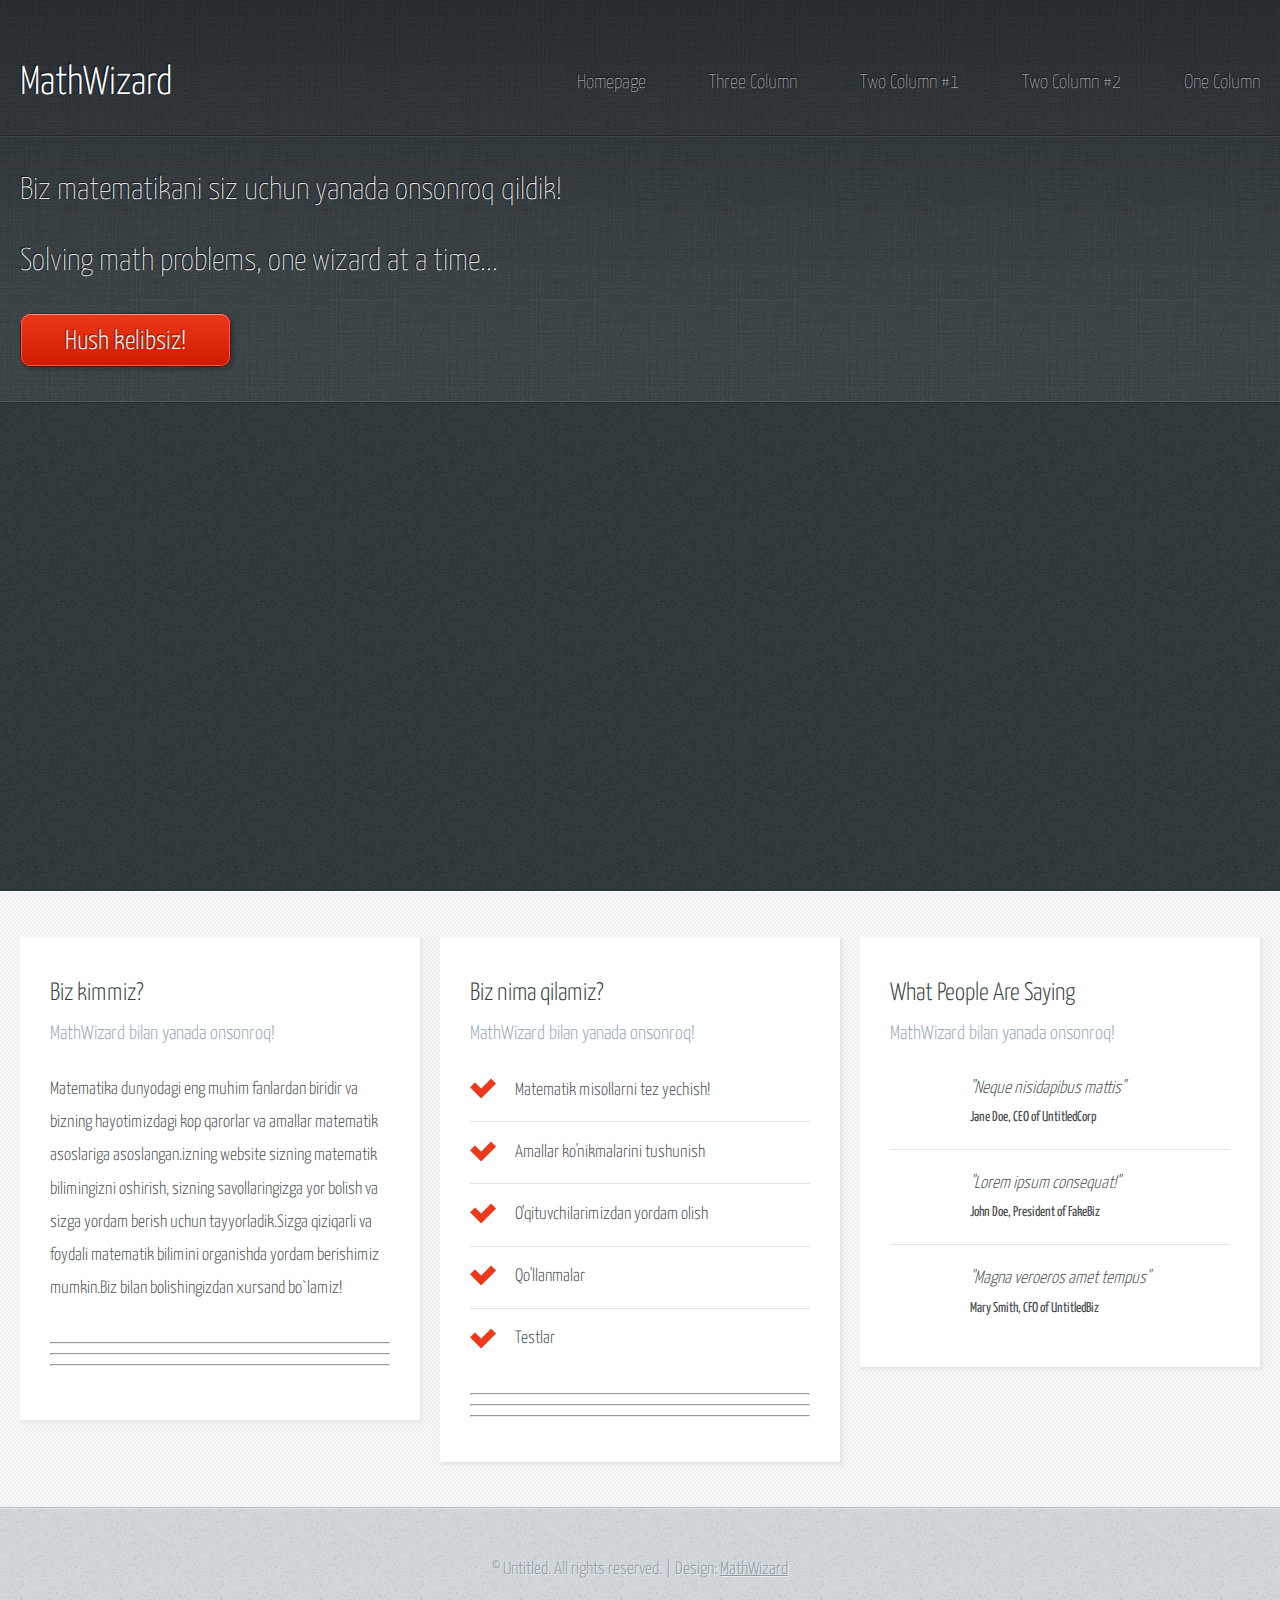
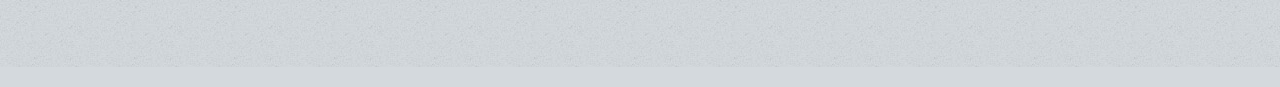
==== index.html @ b4ef276d "first" ====
<!DOCTYPE HTML>
<!--
	Halcyonic by HTML5 UP
	html5up.net | @ajlkn
	Free for personal and commercial use under the CCA 3.0 license (html5up.net/license)
-->
<html>
	<head>
		<title>FutureDreams</title>
		<meta charset="utf-8" />
		<meta name="viewport" content="width=device-width, initial-scale=1, user-scalable=no" />
		<link rel="stylesheet" href="assets/css/main.css" />
		<link rel="stylesheet" href="style.css">
	</head>
	<body>
		<div id="page-wrapper">

			<!-- Header -->
				<section id="header">
					<div class="container">
						<div class="row">
							<div class="col-12">

								<!-- Logo -->
									<h1><a href="index.html" id="logo">MathWizard</a></h1>

								<!-- Nav -->
									<nav id="nav">
										<a href="index.html">Homepage</a>
										<a href="threecolumn.html">Three Column</a>
										<a href="twocolumn1.html">Two Column #1</a>
										<a href="twocolumn2.html">Two Column #2</a>
										<a href="onecolumn.html">One Column</a>
									</nav>

							</div>
						</div>
					</div>
					<div id="banner">
						<div class="container">
							<div class="row">
								<div class="col-6 col-12-medium">

									<!-- Banner Copy -->
										<p>Biz matematikani siz uchun yanada onsonroq qildik! </p>
										<p>Solving math problems, one wizard at a time...</p>
											
										<a  class="button-large">Hush kelibsiz!</a>

								</div>
								<div class="col-6 col-12-medium imp-medium">

									<!-- Banner Image -->
										<!-- <a href="#" class="bordered-feature-image"><img src="images/banner.jpg" alt="" /></a> -->

								</div>
							</div>
						</div>
					</div>
				</section>

			<!-- Features -->
				<section id="features">
					<div class="container">
						<div class="row">
							<div class="col-3 col-6-medium col-12-small">
								<div id="menu">
									<div class="container">
										
										   
									   <div class="popover" id="menu">
										<div class = 'content'>
										 <a href="#" class="close"></a>
										  <div class = 'nav'>
										   <ul class = 'nav_list'>
											 
											 <div class = 'nav_list_item'>
											 <li><a href="#">Home</a></li>
											 </div>
											<div class = 'nav_list_item'>
											   <li><a href="#">About</a></li>
											 </div>
										   <div class = 'nav_list_item'>
											 <li><a href="#">Products</a></li>
											 </div>
										   <div class = 'nav_list_item'>
											 <li><a href="#">Services</a></li>
											 </div>
											<div class = 'nav_list_item'>
											   <li><a href="#">Contact</a></li>
											 </div>
											 
										   </ul>
										 </div>
										</div>
										</div>
										</div>
								</div>
								
								
										

							</div>
							<div class="col-3 col-6-medium col-12-small">

								
							</div>
							<div class="col-3 col-6-medium col-12-small">

								<!-- Feature #3 -->
									

							</div>
							<div class="col-3 col-6-medium col-12-small">

								<!-- Feature #4 -->
									

							</div>
						</div>
					</div>
				</section>

			<!-- Content -->
				<section id="content">
					<div class="container">
						<div class="row aln-center">
							<div class="col-4 col-12-medium">

								<!-- Box #1 -->
									<section>
										<header>
											<h2>Biz kimmiz?</h2>
											<h3>MathWizard bilan yanada onsonroq!</h3>
										</header>
										<!-- <a href="#" class="feature-image"><img src="images/pic05.jpg" alt="" /></a> -->
										<p>
											Matematika dunyodagi eng muhim fanlardan biridir va bizning hayotimizdagi kop qarorlar va amallar matematik asoslariga asoslangan.izning website sizning matematik bilimingizni oshirish, sizning savollaringizga yor bolish va sizga yordam berish uchun tayyorladik.Sizga qiziqarli va foydali matematik bilimini organishda yordam berishimiz mumkin.Biz bilan bolishingizdan xursand bo`lamiz!
											<hr>
											<hr>
											<hr>
											
										</p>
									</section>

							</div>
							<div class="col-4 col-6-medium col-12-small">

								<!-- Box #2 -->
									<section>
										<header>
											<h2>Biz nima qilamiz?</h2>
											<h3>MathWizard bilan yanada onsonroq!</h3>
										</header>
										<ul class="check-list">
											<li>Matematik misollarni tez yechish!</li>
											<li>Amallar ko'nikmalarini tushunish</li>
											<li>O'qituvchilarimizdan yordam olish</li>
											<li>Qo'llanmalar</li>
											<li>Testlar</li>
										</ul>
										<hr>
										<hr>
										<hr>
									</section>

							</div>
							<div class="col-4 col-6-medium col-12-small">

								<!-- Box #3 -->
									<section>
										<header>
											<h2>What People Are Saying</h2>
											<h3>MathWizard bilan yanada onsonroq!</h3>
										</header>
										<ul class="quote-list">
											<li>
												<!-- <img src="images/pic06.jpg" alt="" /> -->
												<p>"Neque nisidapibus mattis"</p>
												<span>Jane Doe, CEO of UntitledCorp</span>
											</li>
											<li>
												<!-- <img src="images/pic07.jpg" alt="" /> -->
												<p>"Lorem ipsum consequat!"</p>
												<span>John Doe, President of FakeBiz</span>
											</li>
											<li>
												<!-- <img src="images/pic08.jpg" alt="" /> -->
												<p>"Magna veroeros amet tempus"</p>
												<span>Mary Smith, CFO of UntitledBiz</span>
											</li>
										</ul>
									</section>

							</div>
						</div>
					</div>
				</section>

			<!-- Footer
				<section id="footer">
					<div class="container">
						<div class="row">
							<div class="col-8 col-12-medium">

								 Links 
									<section>
										<h2>Links to Important Stuff</h2>
										<div>
											<div class="row">
												<div class="col-3 col-12-small">
													<ul class="link-list last-child">
														<li><a href="#">Neque amet dapibus</a></li>
														<li><a href="#">Sed mattis quis rutrum</a></li>
														<li><a href="#">Accumsan suspendisse</a></li>
														<li><a href="#">Eu varius vitae magna</a></li>
													</ul>
												</div>
												<div class="col-3 col-12-small">
													<ul class="link-list last-child">
														<li><a href="#">Neque amet dapibus</a></li>
														<li><a href="#">Sed mattis quis rutrum</a></li>
														<li><a href="#">Accumsan suspendisse</a></li>
														<li><a href="#">Eu varius vitae magna</a></li>
													</ul>
												</div>
												<div class="col-3 col-12-small">
													<ul class="link-list last-child">
														<li><a href="#">Neque amet dapibus</a></li>
														<li><a href="#">Sed mattis quis rutrum</a></li>
														<li><a href="#">Accumsan suspendisse</a></li>
														<li><a href="#">Eu varius vitae magna</a></li>
													</ul>
												</div>
												<div class="col-3 col-12-small">
													<ul class="link-list last-child">
														<li><a href="#">Neque amet dapibus</a></li>
														<li><a href="#">Sed mattis quis rutrum</a></li>
														<li><a href="#">Accumsan suspendisse</a></li>
														<li><a href="#">Eu varius vitae magna</a></li>
													</ul>
												</div>
											</div>
										</div>
									</section>

							</div>
							<div class="col-4 col-12-medium imp-medium">

								 Blurb 
									<section>
										<h2>An Informative Text Blurb</h2>
										<p>
											Duis neque nisi, dapibus sed mattis quis, rutrum accumsan sed. Suspendisse eu
											varius nibh. Suspendisse vitae magna eget odio amet mollis. Duis neque nisi,
											dapibus sed mattis quis, sed rutrum accumsan sed. Suspendisse eu varius nibh
											lorem ipsum amet dolor sit amet lorem ipsum consequat gravida justo mollis.
										</p>
									</section>

							</div>
						</div>
					</div>
				</section> -->

			<!-- Copyright -->
				<div id="copyright">
					&copy; Untitled. All rights reserved. | Design: <a href="">MathWizard</a>
				</div>

		</div>

		<!-- Scripts -->
			<script src="assets/js/jquery.min.js"></script>
			<script src="assets/js/browser.min.js"></script>
			<script src="assets/js/breakpoints.min.js"></script>
			<script src="assets/js/util.js"></script>
			<script src="assets/js/main.js"></script>

	</body>
</html>
---- assets/css/main.css ----
@import url("https://fonts.googleapis.com/css?family=Yanone+Kaffeesatz:400,300,200");

/*
	Halcyonic by HTML5 UP
	html5up.net | @ajlkn
	Free for personal and commercial use under the CCA 3.0 license (html5up.net/license)
*/

html, body, div, span, applet, object,
iframe, h1, h2, h3, h4, h5, h6, p, blockquote,
pre, a, abbr, acronym, address, big, cite,
code, del, dfn, em, img, ins, kbd, q, s, samp,
small, strike, strong, sub, sup, tt, var, b,
u, i, center, dl, dt, dd, ol, ul, li, fieldset,
form, label, legend, table, caption, tbody,
tfoot, thead, tr, th, td, article, aside,
canvas, details, embed, figure, figcaption,
footer, header, hgroup, menu, nav, output, ruby,
section, summary, time, mark, audio, video {
	margin: 0;
	padding: 0;
	border: 0;
	font-size: 100%;
	font: inherit;
	vertical-align: baseline;}

article, aside, details, figcaption, figure,
footer, header, hgroup, menu, nav, section {
	display: block;}

body {
	line-height: 1;
}

ol, ul {
	list-style: none;
}

blockquote, q {
	quotes: none;
}

	blockquote:before, blockquote:after, q:before, q:after {
		content: '';
		content: none;
	}

table {
	border-collapse: collapse;
	border-spacing: 0;
}

body {
	-webkit-text-size-adjust: none;
}

mark {
	background-color: transparent;
	color: inherit;
}

input::-moz-focus-inner {
	border: 0;
	padding: 0;
}

input, select, textarea {
	-moz-appearance: none;
	-webkit-appearance: none;
	-ms-appearance: none;
	appearance: none;
}

/* Basic */

	html {
		box-sizing: border-box;
	}

	*, *:before, *:after {
		box-sizing: inherit;
	}

	body {
		background: #D4D9DD url("images/bg03.jpg");
		color: #474f51;
		font-size: 13.5pt;
		font-family: 'Yanone Kaffeesatz';
		line-height: 1.85em;
		font-weight: 300;
	}

	input, textarea, select {
		color: #474f51;
		font-size: 13.5pt;
		font-family: 'Yanone Kaffeesatz';
		line-height: 1.85em;
		font-weight: 300;
	}

	ul, ol, p, dl {
		margin: 0 0 2em 0;
	}

	a {
		text-decoration: underline;
	}

		a:hover {
			text-decoration: none;
		}

	section > :last-child,
	section:last-child,
	.last-child {
		margin-bottom: 0 !important;
	}

/* Container */

	.container {
		margin: 0 auto;
		max-width: 100%;
		width: 1200px;
	}

		@media screen and (max-width: 1680px) {

			.container {
				width: 1200px;
			}

		}

		@media screen and (max-width: 1280px) {

			.container {
				width: calc(100% - 40px);
			}

		}

		@media screen and (max-width: 980px) {

			.container {
				width: calc(100% - 50px);
			}

		}

		@media screen and (max-width: 736px) {

			.container {
				width: calc(100% - 40px);
			}

		}

/* Row */

	.row {
		display: flex;
		flex-wrap: wrap;
		box-sizing: border-box;
		align-items: stretch;
	}

		.row > * {
			box-sizing: border-box;
		}

		.row.gtr-uniform > * > :last-child {
			margin-bottom: 0;
		}

		.row.aln-left {
			justify-content: flex-start;
		}

		.row.aln-center {
			justify-content: center;
		}

		.row.aln-right {
			justify-content: flex-end;
		}

		.row.aln-top {
			align-items: flex-start;
		}

		.row.aln-middle {
			align-items: center;
		}

		.row.aln-bottom {
			align-items: flex-end;
		}

		.row > .imp {
			order: -1;
		}

		.row > .col-1 {
			width: 8.33333%;
		}

		.row > .off-1 {
			margin-left: 8.33333%;
		}

		.row > .col-2 {
			width: 16.66667%;
		}

		.row > .off-2 {
			margin-left: 16.66667%;
		}

		.row > .col-3 {
			width: 25%;
		}

		.row > .off-3 {
			margin-left: 25%;
		}

		.row > .col-4 {
			width: 33.33333%;
		}

		.row > .off-4 {
			margin-left: 33.33333%;
		}

		.row > .col-5 {
			width: 41.66667%;
		}

		.row > .off-5 {
			margin-left: 41.66667%;
		}

		.row > .col-6 {
			width: 50%;
		}

		.row > .off-6 {
			margin-left: 50%;
		}

		.row > .col-7 {
			width: 58.33333%;
		}

		.row > .off-7 {
			margin-left: 58.33333%;
		}

		.row > .col-8 {
			width: 66.66667%;
		}

		.row > .off-8 {
			margin-left: 66.66667%;
		}

		.row > .col-9 {
			width: 75%;
		}

		.row > .off-9 {
			margin-left: 75%;
		}

		.row > .col-10 {
			width: 83.33333%;
		}

		.row > .off-10 {
			margin-left: 83.33333%;
		}

		.row > .col-11 {
			width: 91.66667%;
		}

		.row > .off-11 {
			margin-left: 91.66667%;
		}

		.row > .col-12 {
			width: 100%;
		}

		.row > .off-12 {
			margin-left: 100%;
		}

		.row.gtr-0 {
			margin-top: 0px;
			margin-left: 0px;
		}

			.row.gtr-0 > * {
				padding: 0px 0 0 0px;
			}

			.row.gtr-0.gtr-uniform {
				margin-top: 0px;
			}

				.row.gtr-0.gtr-uniform > * {
					padding-top: 0px;
				}

		.row.gtr-25 {
			margin-top: -6.25px;
			margin-left: -6.25px;
		}

			.row.gtr-25 > * {
				padding: 6.25px 0 0 6.25px;
			}

			.row.gtr-25.gtr-uniform {
				margin-top: -6.25px;
			}

				.row.gtr-25.gtr-uniform > * {
					padding-top: 6.25px;
				}

		.row.gtr-50 {
			margin-top: -12.5px;
			margin-left: -12.5px;
		}

			.row.gtr-50 > * {
				padding: 12.5px 0 0 12.5px;
			}

			.row.gtr-50.gtr-uniform {
				margin-top: -12.5px;
			}

				.row.gtr-50.gtr-uniform > * {
					padding-top: 12.5px;
				}

		.row {
			margin-top: -25px;
			margin-left: -25px;
		}

			.row > * {
				padding: 25px 0 0 25px;
			}

			.row.gtr-uniform {
				margin-top: -25px;
			}

				.row.gtr-uniform > * {
					padding-top: 25px;
				}

		.row.gtr-150 {
			margin-top: -37.5px;
			margin-left: -37.5px;
		}

			.row.gtr-150 > * {
				padding: 37.5px 0 0 37.5px;
			}

			.row.gtr-150.gtr-uniform {
				margin-top: -37.5px;
			}

				.row.gtr-150.gtr-uniform > * {
					padding-top: 37.5px;
				}

		.row.gtr-200 {
			margin-top: -50px;
			margin-left: -50px;
		}

			.row.gtr-200 > * {
				padding: 50px 0 0 50px;
			}

			.row.gtr-200.gtr-uniform {
				margin-top: -50px;
			}

				.row.gtr-200.gtr-uniform > * {
					padding-top: 50px;
				}

		@media screen and (max-width: 1680px) {

			.row {
				display: flex;
				flex-wrap: wrap;
				box-sizing: border-box;
				align-items: stretch;
			}

				.row > * {
					box-sizing: border-box;
				}

				.row.gtr-uniform > * > :last-child {
					margin-bottom: 0;
				}

				.row.aln-left {
					justify-content: flex-start;
				}

				.row.aln-center {
					justify-content: center;
				}

				.row.aln-right {
					justify-content: flex-end;
				}

				.row.aln-top {
					align-items: flex-start;
				}

				.row.aln-middle {
					align-items: center;
				}

				.row.aln-bottom {
					align-items: flex-end;
				}

				.row > .imp-xlarge {
					order: -1;
				}

				.row > .col-1-xlarge {
					width: 8.33333%;
				}

				.row > .off-1-xlarge {
					margin-left: 8.33333%;
				}

				.row > .col-2-xlarge {
					width: 16.66667%;
				}

				.row > .off-2-xlarge {
					margin-left: 16.66667%;
				}

				.row > .col-3-xlarge {
					width: 25%;
				}

				.row > .off-3-xlarge {
					margin-left: 25%;
				}

				.row > .col-4-xlarge {
					width: 33.33333%;
				}

				.row > .off-4-xlarge {
					margin-left: 33.33333%;
				}

				.row > .col-5-xlarge {
					width: 41.66667%;
				}

				.row > .off-5-xlarge {
					margin-left: 41.66667%;
				}

				.row > .col-6-xlarge {
					width: 50%;
				}

				.row > .off-6-xlarge {
					margin-left: 50%;
				}

				.row > .col-7-xlarge {
					width: 58.33333%;
				}

				.row > .off-7-xlarge {
					margin-left: 58.33333%;
				}

				.row > .col-8-xlarge {
					width: 66.66667%;
				}

				.row > .off-8-xlarge {
					margin-left: 66.66667%;
				}

				.row > .col-9-xlarge {
					width: 75%;
				}

				.row > .off-9-xlarge {
					margin-left: 75%;
				}

				.row > .col-10-xlarge {
					width: 83.33333%;
				}

				.row > .off-10-xlarge {
					margin-left: 83.33333%;
				}

				.row > .col-11-xlarge {
					width: 91.66667%;
				}

				.row > .off-11-xlarge {
					margin-left: 91.66667%;
				}

				.row > .col-12-xlarge {
					width: 100%;
				}

				.row > .off-12-xlarge {
					margin-left: 100%;
				}

				.row.gtr-0 {
					margin-top: 0px;
					margin-left: 0px;
				}

					.row.gtr-0 > * {
						padding: 0px 0 0 0px;
					}

					.row.gtr-0.gtr-uniform {
						margin-top: 0px;
					}

						.row.gtr-0.gtr-uniform > * {
							padding-top: 0px;
						}

				.row.gtr-25 {
					margin-top: -6.25px;
					margin-left: -6.25px;
				}

					.row.gtr-25 > * {
						padding: 6.25px 0 0 6.25px;
					}

					.row.gtr-25.gtr-uniform {
						margin-top: -6.25px;
					}

						.row.gtr-25.gtr-uniform > * {
							padding-top: 6.25px;
						}

				.row.gtr-50 {
					margin-top: -12.5px;
					margin-left: -12.5px;
				}

					.row.gtr-50 > * {
						padding: 12.5px 0 0 12.5px;
					}

					.row.gtr-50.gtr-uniform {
						margin-top: -12.5px;
					}

						.row.gtr-50.gtr-uniform > * {
							padding-top: 12.5px;
						}

				.row {
					margin-top: -25px;
					margin-left: -25px;
				}

					.row > * {
						padding: 25px 0 0 25px;
					}

					.row.gtr-uniform {
						margin-top: -25px;
					}

						.row.gtr-uniform > * {
							padding-top: 25px;
						}

				.row.gtr-150 {
					margin-top: -37.5px;
					margin-left: -37.5px;
				}

					.row.gtr-150 > * {
						padding: 37.5px 0 0 37.5px;
					}

					.row.gtr-150.gtr-uniform {
						margin-top: -37.5px;
					}

						.row.gtr-150.gtr-uniform > * {
							padding-top: 37.5px;
						}

				.row.gtr-200 {
					margin-top: -50px;
					margin-left: -50px;
				}

					.row.gtr-200 > * {
						padding: 50px 0 0 50px;
					}

					.row.gtr-200.gtr-uniform {
						margin-top: -50px;
					}

						.row.gtr-200.gtr-uniform > * {
							padding-top: 50px;
						}

		}

		@media screen and (max-width: 1280px) {

			.row {
				display: flex;
				flex-wrap: wrap;
				box-sizing: border-box;
				align-items: stretch;
			}

				.row > * {
					box-sizing: border-box;
				}

				.row.gtr-uniform > * > :last-child {
					margin-bottom: 0;
				}

				.row.aln-left {
					justify-content: flex-start;
				}

				.row.aln-center {
					justify-content: center;
				}

				.row.aln-right {
					justify-content: flex-end;
				}

				.row.aln-top {
					align-items: flex-start;
				}

				.row.aln-middle {
					align-items: center;
				}

				.row.aln-bottom {
					align-items: flex-end;
				}

				.row > .imp-large {
					order: -1;
				}

				.row > .col-1-large {
					width: 8.33333%;
				}

				.row > .off-1-large {
					margin-left: 8.33333%;
				}

				.row > .col-2-large {
					width: 16.66667%;
				}

				.row > .off-2-large {
					margin-left: 16.66667%;
				}

				.row > .col-3-large {
					width: 25%;
				}

				.row > .off-3-large {
					margin-left: 25%;
				}

				.row > .col-4-large {
					width: 33.33333%;
				}

				.row > .off-4-large {
					margin-left: 33.33333%;
				}

				.row > .col-5-large {
					width: 41.66667%;
				}

				.row > .off-5-large {
					margin-left: 41.66667%;
				}

				.row > .col-6-large {
					width: 50%;
				}

				.row > .off-6-large {
					margin-left: 50%;
				}

				.row > .col-7-large {
					width: 58.33333%;
				}

				.row > .off-7-large {
					margin-left: 58.33333%;
				}

				.row > .col-8-large {
					width: 66.66667%;
				}

				.row > .off-8-large {
					margin-left: 66.66667%;
				}

				.row > .col-9-large {
					width: 75%;
				}

				.row > .off-9-large {
					margin-left: 75%;
				}

				.row > .col-10-large {
					width: 83.33333%;
				}

				.row > .off-10-large {
					margin-left: 83.33333%;
				}

				.row > .col-11-large {
					width: 91.66667%;
				}

				.row > .off-11-large {
					margin-left: 91.66667%;
				}

				.row > .col-12-large {
					width: 100%;
				}

				.row > .off-12-large {
					margin-left: 100%;
				}

				.row.gtr-0 {
					margin-top: 0px;
					margin-left: 0px;
				}

					.row.gtr-0 > * {
						padding: 0px 0 0 0px;
					}

					.row.gtr-0.gtr-uniform {
						margin-top: 0px;
					}

						.row.gtr-0.gtr-uniform > * {
							padding-top: 0px;
						}

				.row.gtr-25 {
					margin-top: -5px;
					margin-left: -5px;
				}

					.row.gtr-25 > * {
						padding: 5px 0 0 5px;
					}

					.row.gtr-25.gtr-uniform {
						margin-top: -5px;
					}

						.row.gtr-25.gtr-uniform > * {
							padding-top: 5px;
						}

				.row.gtr-50 {
					margin-top: -10px;
					margin-left: -10px;
				}

					.row.gtr-50 > * {
						padding: 10px 0 0 10px;
					}

					.row.gtr-50.gtr-uniform {
						margin-top: -10px;
					}

						.row.gtr-50.gtr-uniform > * {
							padding-top: 10px;
						}

				.row {
					margin-top: -20px;
					margin-left: -20px;
				}

					.row > * {
						padding: 20px 0 0 20px;
					}

					.row.gtr-uniform {
						margin-top: -20px;
					}

						.row.gtr-uniform > * {
							padding-top: 20px;
						}

				.row.gtr-150 {
					margin-top: -30px;
					margin-left: -30px;
				}

					.row.gtr-150 > * {
						padding: 30px 0 0 30px;
					}

					.row.gtr-150.gtr-uniform {
						margin-top: -30px;
					}

						.row.gtr-150.gtr-uniform > * {
							padding-top: 30px;
						}

				.row.gtr-200 {
					margin-top: -40px;
					margin-left: -40px;
				}

					.row.gtr-200 > * {
						padding: 40px 0 0 40px;
					}

					.row.gtr-200.gtr-uniform {
						margin-top: -40px;
					}

						.row.gtr-200.gtr-uniform > * {
							padding-top: 40px;
						}

		}

		@media screen and (max-width: 980px) {

			.row {
				display: flex;
				flex-wrap: wrap;
				box-sizing: border-box;
				align-items: stretch;
			}

				.row > * {
					box-sizing: border-box;
				}

				.row.gtr-uniform > * > :last-child {
					margin-bottom: 0;
				}

				.row.aln-left {
					justify-content: flex-start;
				}

				.row.aln-center {
					justify-content: center;
				}

				.row.aln-right {
					justify-content: flex-end;
				}

				.row.aln-top {
					align-items: flex-start;
				}

				.row.aln-middle {
					align-items: center;
				}

				.row.aln-bottom {
					align-items: flex-end;
				}

				.row > .imp-medium {
					order: -1;
				}

				.row > .col-1-medium {
					width: 8.33333%;
				}

				.row > .off-1-medium {
					margin-left: 8.33333%;
				}

				.row > .col-2-medium {
					width: 16.66667%;
				}

				.row > .off-2-medium {
					margin-left: 16.66667%;
				}

				.row > .col-3-medium {
					width: 25%;
				}

				.row > .off-3-medium {
					margin-left: 25%;
				}

				.row > .col-4-medium {
					width: 33.33333%;
				}

				.row > .off-4-medium {
					margin-left: 33.33333%;
				}

				.row > .col-5-medium {
					width: 41.66667%;
				}

				.row > .off-5-medium {
					margin-left: 41.66667%;
				}

				.row > .col-6-medium {
					width: 50%;
				}

				.row > .off-6-medium {
					margin-left: 50%;
				}

				.row > .col-7-medium {
					width: 58.33333%;
				}

				.row > .off-7-medium {
					margin-left: 58.33333%;
				}

				.row > .col-8-medium {
					width: 66.66667%;
				}

				.row > .off-8-medium {
					margin-left: 66.66667%;
				}

				.row > .col-9-medium {
					width: 75%;
				}

				.row > .off-9-medium {
					margin-left: 75%;
				}

				.row > .col-10-medium {
					width: 83.33333%;
				}

				.row > .off-10-medium {
					margin-left: 83.33333%;
				}

				.row > .col-11-medium {
					width: 91.66667%;
				}

				.row > .off-11-medium {
					margin-left: 91.66667%;
				}

				.row > .col-12-medium {
					width: 100%;
				}

				.row > .off-12-medium {
					margin-left: 100%;
				}

				.row.gtr-0 {
					margin-top: 0px;
					margin-left: 0px;
				}

					.row.gtr-0 > * {
						padding: 0px 0 0 0px;
					}

					.row.gtr-0.gtr-uniform {
						margin-top: 0px;
					}

						.row.gtr-0.gtr-uniform > * {
							padding-top: 0px;
						}

				.row.gtr-25 {
					margin-top: -6.25px;
					margin-left: -6.25px;
				}

					.row.gtr-25 > * {
						padding: 6.25px 0 0 6.25px;
					}

					.row.gtr-25.gtr-uniform {
						margin-top: -6.25px;
					}

						.row.gtr-25.gtr-uniform > * {
							padding-top: 6.25px;
						}

				.row.gtr-50 {
					margin-top: -12.5px;
					margin-left: -12.5px;
				}

					.row.gtr-50 > * {
						padding: 12.5px 0 0 12.5px;
					}

					.row.gtr-50.gtr-uniform {
						margin-top: -12.5px;
					}

						.row.gtr-50.gtr-uniform > * {
							padding-top: 12.5px;
						}

				.row {
					margin-top: -25px;
					margin-left: -25px;
				}

					.row > * {
						padding: 25px 0 0 25px;
					}

					.row.gtr-uniform {
						margin-top: -25px;
					}

						.row.gtr-uniform > * {
							padding-top: 25px;
						}

				.row.gtr-150 {
					margin-top: -37.5px;
					margin-left: -37.5px;
				}

					.row.gtr-150 > * {
						padding: 37.5px 0 0 37.5px;
					}

					.row.gtr-150.gtr-uniform {
						margin-top: -37.5px;
					}

						.row.gtr-150.gtr-uniform > * {
							padding-top: 37.5px;
						}

				.row.gtr-200 {
					margin-top: -50px;
					margin-left: -50px;
				}

					.row.gtr-200 > * {
						padding: 50px 0 0 50px;
					}

					.row.gtr-200.gtr-uniform {
						margin-top: -50px;
					}

						.row.gtr-200.gtr-uniform > * {
							padding-top: 50px;
						}

		}

		@media screen and (max-width: 736px) {

			.row {
				display: flex;
				flex-wrap: wrap;
				box-sizing: border-box;
				align-items: stretch;
			}

				.row > * {
					box-sizing: border-box;
				}

				.row.gtr-uniform > * > :last-child {
					margin-bottom: 0;
				}

				.row.aln-left {
					justify-content: flex-start;
				}

				.row.aln-center {
					justify-content: center;
				}

				.row.aln-right {
					justify-content: flex-end;
				}

				.row.aln-top {
					align-items: flex-start;
				}

				.row.aln-middle {
					align-items: center;
				}

				.row.aln-bottom {
					align-items: flex-end;
				}

				.row > .imp-small {
					order: -1;
				}

				.row > .col-1-small {
					width: 8.33333%;
				}

				.row > .off-1-small {
					margin-left: 8.33333%;
				}

				.row > .col-2-small {
					width: 16.66667%;
				}

				.row > .off-2-small {
					margin-left: 16.66667%;
				}

				.row > .col-3-small {
					width: 25%;
				}

				.row > .off-3-small {
					margin-left: 25%;
				}

				.row > .col-4-small {
					width: 33.33333%;
				}

				.row > .off-4-small {
					margin-left: 33.33333%;
				}

				.row > .col-5-small {
					width: 41.66667%;
				}

				.row > .off-5-small {
					margin-left: 41.66667%;
				}

				.row > .col-6-small {
					width: 50%;
				}

				.row > .off-6-small {
					margin-left: 50%;
				}

				.row > .col-7-small {
					width: 58.33333%;
				}

				.row > .off-7-small {
					margin-left: 58.33333%;
				}

				.row > .col-8-small {
					width: 66.66667%;
				}

				.row > .off-8-small {
					margin-left: 66.66667%;
				}

				.row > .col-9-small {
					width: 75%;
				}

				.row > .off-9-small {
					margin-left: 75%;
				}

				.row > .col-10-small {
					width: 83.33333%;
				}

				.row > .off-10-small {
					margin-left: 83.33333%;
				}

				.row > .col-11-small {
					width: 91.66667%;
				}

				.row > .off-11-small {
					margin-left: 91.66667%;
				}

				.row > .col-12-small {
					width: 100%;
				}

				.row > .off-12-small {
					margin-left: 100%;
				}

				.row.gtr-0 {
					margin-top: 0px;
					margin-left: 0px;
				}

					.row.gtr-0 > * {
						padding: 0px 0 0 0px;
					}

					.row.gtr-0.gtr-uniform {
						margin-top: 0px;
					}

						.row.gtr-0.gtr-uniform > * {
							padding-top: 0px;
						}

				.row.gtr-25 {
					margin-top: -5px;
					margin-left: -5px;
				}

					.row.gtr-25 > * {
						padding: 5px 0 0 5px;
					}

					.row.gtr-25.gtr-uniform {
						margin-top: -5px;
					}

						.row.gtr-25.gtr-uniform > * {
							padding-top: 5px;
						}

				.row.gtr-50 {
					margin-top: -10px;
					margin-left: -10px;
				}

					.row.gtr-50 > * {
						padding: 10px 0 0 10px;
					}

					.row.gtr-50.gtr-uniform {
						margin-top: -10px;
					}

						.row.gtr-50.gtr-uniform > * {
							padding-top: 10px;
						}

				.row {
					margin-top: -20px;
					margin-left: -20px;
				}

					.row > * {
						padding: 20px 0 0 20px;
					}

					.row.gtr-uniform {
						margin-top: -20px;
					}

						.row.gtr-uniform > * {
							padding-top: 20px;
						}

				.row.gtr-150 {
					margin-top: -30px;
					margin-left: -30px;
				}

					.row.gtr-150 > * {
						padding: 30px 0 0 30px;
					}

					.row.gtr-150.gtr-uniform {
						margin-top: -30px;
					}

						.row.gtr-150.gtr-uniform > * {
							padding-top: 30px;
						}

				.row.gtr-200 {
					margin-top: -40px;
					margin-left: -40px;
				}

					.row.gtr-200 > * {
						padding: 40px 0 0 40px;
					}

					.row.gtr-200.gtr-uniform {
						margin-top: -40px;
					}

						.row.gtr-200.gtr-uniform > * {
							padding-top: 40px;
						}

		}

/* Multi-use */

	.link-list li {
		padding: 0.2em 0 0.2em 0;
	}

		.link-list li:first-child {
			padding-top: 0 !important;
			border-top: 0 !important;
		}

		.link-list li:last-child {
			padding-bottom: 0 !important;
			border-bottom: 0 !important;
		}

	.quote-list li {
		padding: 1em 0 1em 0;
		overflow: hidden;
	}

		.quote-list li:first-child {
			padding-top: 0 !important;
			border-top: 0 !important;
		}

		.quote-list li:last-child {
			padding-bottom: 0 !important;
			border-bottom: 0 !important;
		}

		.quote-list li img {
			float: left;
		}

		.quote-list li p {
			margin: 0 0 0 90px;
			font-size: 1.2em;
			font-style: italic;
		}

		.quote-list li span {
			display: block;
			margin-left: 90px;
			font-size: 0.9em;
			font-weight: 400;
		}

	.check-list li {
		padding: 0.7em 0 0.7em 45px;
		font-size: 1.2em;
		background: url("images/icon-checkmark.png") 0px 1.05em no-repeat;
	}

		.check-list li:first-child {
			padding-top: 0 !important;
			border-top: 0 !important;
			background-position: 0 0.3em;
		}

		.check-list li:last-child {
			padding-bottom: 0 !important;
			border-bottom: 0 !important;
		}

	.feature-image {
		display: block;
		margin: 0 0 2em 0;
		outline: 0;
	}

		.feature-image img {
			display: block;
			width: 100%;
		}

	.bordered-feature-image {
		display: block;
		background: #fff url("images/bg04.png");
		padding: 10px;
		box-shadow: 3px 3px 3px 1px rgba(0, 0, 0, 0.15);
		margin: 0 0 1.5em 0;
		outline: 0;
	}

		.bordered-feature-image img {
			display: block;
			width: 100%;
		}

	.button-large {
		background-image: -moz-linear-gradient(top, #ed391b, #ce1a00);
		background-image: -webkit-linear-gradient(top, #ed391b, #ce1a00);
		background-image: -ms-linear-gradient(top, #ed391b, #ce1a00);
		background-image: linear-gradient(top, #ed391b, #ce1a00);
		display: inline-block;
		background-color: #ed391b;
		color: #fff;
		text-decoration: none;
		font-size: 1.75em;
		height: 2em;
		line-height: 2.125em;
		font-weight: 300;
		padding: 0 45px;
		outline: 0;
		border-radius: 10px;
		box-shadow: inset 0px 0px 0px 1px rgba(0, 0, 0, 0.75), inset 0px 2px 0px 0px rgba(255, 192, 192, 0.5), inset 0px 0px 0px 2px rgba(255, 96, 96, 0.85), 3px 3px 3px 1px rgba(0, 0, 0, 0.15);
		text-shadow: -1px -1px 1px rgba(0, 0, 0, 0.5);
	}

		.button-large:hover {
			background-image: -moz-linear-gradient(top, #fd492b, #de2a10);
			background-image: -webkit-linear-gradient(top, #fd492b, #de2a10);
			background-image: -ms-linear-gradient(top, #fd492b, #de2a10);
			background-image: linear-gradient(top, #fd492b, #de2a10);
			background-color: #fd492b;
			box-shadow: inset 0px 0px 0px 1px rgba(0, 0, 0, 0.75), inset 0px 2px 0px 0px rgba(255, 192, 192, 0.5), inset 0px 0px 0px 2px rgba(255, 96, 96, 0.85), 3px 3px 3px 1px rgba(0, 0, 0, 0.15);
		}

		.button-large:active {
			background-image: -moz-linear-gradient(top, #ce1a00, #ed391b);
			background-image: -webkit-linear-gradient(top, #ce1a00, #ed391b);
			background-image: -ms-linear-gradient(top, #ce1a00, #ed391b);
			background-image: linear-gradient(top, #ce1a00, #ed391b);
			background-color: #ce1a00;
			box-shadow: inset 0px 0px 0px 1px rgba(0, 0, 0, 0.75), inset 0px 2px 0px 0px rgba(255, 192, 192, 0.5), inset 0px 0px 0px 2px rgba(255, 96, 96, 0.85), 3px 3px 3px 1px rgba(0, 0, 0, 0.15);
		}

/* Header */

	#header {
		position: relative;
		background: #3B4346 url("images/bg01.jpg");
		border-bottom: solid 1px #272d30;
		box-shadow: inset 0px -1px 0px 0px #51575a;
		text-shadow: -1px -1px 1px rgba(0, 0, 0, 0.75);
	}

		#header > .container {
			position: relative;
			min-height: 155px;
		}

		#header h1 {
			position: absolute;
			left: 0;
			bottom: 35px;
			font-size: 2.75em;
		}

			#header h1 a {
				color: #fff;
				text-decoration: none;
			}

		#header nav {
			position: absolute;
			right: 0;
			bottom: 35px;
			font-weight: 200;
		}

			#header nav a {
				color: #c6c8c8;
				text-decoration: none;
				font-size: 1.4em;
				margin-left: 60px;
				outline: 0;
			}

				#header nav a:hover {
					color: #f6f8f8;
				}

		.subpage #header > .container {
			height: 155px;
		}

/* Banner */

	#banner {
		border-top: solid 1px #222628;
		box-shadow: inset 0px 1px 0px 0px #3e484a;
		padding: 35px 0 35px 0;
		color: #fff;
	}

		#banner .bordered-feature-image {
			margin-bottom: 0;
		}

		#banner p {
			font-size: 2em;
			font-weight: 200;
			line-height: 1.25em;
			padding-right: 1em;
			margin: 0 0 1em 0;
		}

/* Features */

	#features {
		background: #353D40 url("images/bg02.jpg");
		border-bottom: solid 1px #272e31;
		padding: 45px 0 45px 0;
		text-shadow: -1px -1px 1px rgba(0, 0, 0, 0.75);
		color: #a0a8ab;
	}

		#features h2 {
			font-size: 1.25em;
			color: #fff;
			margin: 0 0 0.25em 0;
		}

		#features a {
			color: #e0e8eb;
		}

		#features strong {
			color: #fff;
		}

/* Content */

	#content {
		background: #f7f7f7 url("images/bg04.png");
		border-top: solid 1px #fff;
		padding: 45px 0 45px 0;
	}

		#content section {
			background: #fff;
			padding: 40px 30px 45px 30px;
			box-shadow: 2px 2px 2px 1px rgba(128, 128, 128, 0.1);
			margin: 0 0 25px 0;
		}

		#content h2 {
			font-size: 1.8em;
			color: #373f42;
			margin: 0 0 0.25em 0;
		}

		#content h3 {
			color: #96a9b5;
			font-size: 1.25em;
		}

		#content a {
			color: #ED391B;
		}

		#content header {
			margin: 0 0 2em 0;
		}

		#content .quote-list li {
			border-bottom: solid 1px #e2e6e8;
		}

		#content .link-list li {
			border-bottom: solid 1px #e2e6e8;
		}

		#content .check-list li {
			border-bottom: solid 1px #e2e6e8;
		}

/* Footer */

	#footer {
		padding: 45px 0 45px 0;
		text-shadow: 1px 1px 1px white;
		color: #546b76;
		text-shadow: 1px 1px 0px rgba(255, 255, 255, 0.5);
	}

		#footer h2 {
			font-size: 1.25em;
			color: #212f35;
			margin: 0 0 1em 0;
		}

		#footer a {
			color: #546b76;
		}

		#footer .quote-list li {
			border-top: solid 1px #e0e4e6;
			border-bottom: solid 1px #b5bec3;
		}

		#footer .link-list li {
			border-top: solid 1px #e0e4e6;
			border-bottom: solid 1px #b5bec3;
		}

		#footer .check-list li {
			border-top: solid 1px #e0e4e6;
			border-bottom: solid 1px #b5bec3;
		}

/* Copyright */

	#copyright {
		border-top: solid 1px #b5bec3;
		box-shadow: inset 0px 1px 0px 0px #e0e4e7;
		text-align: center;
		padding: 45px 0 80px 0;
		color: #8d9ca3;
		text-shadow: 1px 1px 0px rgba(255, 255, 255, 0.5);
	}

		#copyright a {
			color: #8d9ca3;
		}

/* Large */

	@media screen and (max-width: 1280px) {

		/* Multi-use */

			.check-list li {
				font-size: 1em;
				line-height: 2em;
			}

			.quote-list li {
				padding: 1em 0 1em 0;
			}

				.quote-list li img {
					width: 60px;
				}

				.quote-list li p {
					margin: 0 0 0 80px;
					font-size: 1em;
					font-style: italic;
					line-height: 1.8em;
				}

				.quote-list li span {
					display: block;
					margin-left: 80px;
					font-size: 0.8em;
					font-weight: 400;
					line-height: 1.8em;
				}

			.feature-image {
				margin: 0 0 1em 0;
			}

			.button-large {
				font-size: 1.5em;
			}

		/* Banner */

			#banner p {
				font-size: 1.75em;
			}

		/* Header */

			#header h1 {
				font-size: 2.25em;
			}

			#header nav a {
				font-size: 1.1em;
			}

		/* Content */

			#content h2 {
				font-size: 1.4em;
			}

			#content h3 {
				font-size: 1.1em;
			}

			#content header {
				margin: 0 0 1.25em 0;
			}

	}

/* Medium */

	#navPanel, #titleBar {
		display: none;
	}

	@media screen and (max-width: 980px) {

		/* Basic */

			html, body {
				overflow-x: hidden;
			}

		/* Header */

			#header {
				text-align: center;
			}

				#header > .container:first-child {
					display: none;
				}

		/* Content */

			#content {
				padding: 25px 0;
			}

		/* Nav */

			#page-wrapper {
				-moz-backface-visibility: hidden;
				-webkit-backface-visibility: hidden;
				-ms-backface-visibility: hidden;
				backface-visibility: hidden;
				-moz-transition: -moz-transform 0.5s ease;
				-webkit-transition: -webkit-transform 0.5s ease;
				-ms-transition: -ms-transform 0.5s ease;
				transition: transform 0.5s ease;
				padding-bottom: 1px;
				padding-top: 44px;
			}

			#titleBar {
				-moz-backface-visibility: hidden;
				-webkit-backface-visibility: hidden;
				-ms-backface-visibility: hidden;
				backface-visibility: hidden;
				-moz-transition: -moz-transform 0.5s ease;
				-webkit-transition: -webkit-transform 0.5s ease;
				-ms-transition: -ms-transform 0.5s ease;
				transition: transform 0.5s ease;
				display: block;
				height: 44px;
				left: 0;
				position: fixed;
				top: 0;
				width: 100%;
				z-index: 10001;
				color: #fff;
				background: url("images/bg04.jpg");
				box-shadow: inset 0px -20px 70px 0px rgba(200, 220, 245, 0.1), inset 0px -1px 0px 0px rgba(255, 255, 255, 0.1), 0px 1px 7px 0px rgba(0, 0, 0, 0.6);
				text-shadow: -1px -1px 1px rgba(0, 0, 0, 0.75);
			}

				#titleBar .title {
					display: block;
					text-align: center;
					font-size: 1.2em;
					font-weight: 400;
					line-height: 48px;
				}

				#titleBar .toggle {
					position: absolute;
					left: 0;
					top: 0;
					width: 80px;
					height: 60px;
				}

					#titleBar .toggle:after {
						content: '';
						display: block;
						position: absolute;
						top: 6px;
						left: 6px;
						color: #fff;
						background: rgba(255, 255, 255, 0.025);
						box-shadow: inset 0px 1px 0px 0px rgba(255, 255, 255, 0.1), inset 0px 0px 0px 1px rgba(255, 255, 255, 0.05), inset 0px -8px 10px 0px rgba(0, 0, 0, 0.15), 0px 1px 2px 0px rgba(0, 0, 0, 0.25);
						text-shadow: -1px -1px 1px black;
						width: 49px;
						height: 31px;
						border-radius: 8px;
					}

					#titleBar .toggle:before {
						content: '';
						position: absolute;
						width: 20px;
						height: 30px;
						background: url("images/mobileUI-site-nav-opener-bg.svg");
						top: 15px;
						left: 20px;
						z-index: 1;
						opacity: 0.25;
					}

					#titleBar .toggle:active:after {
						background: rgba(255, 255, 255, 0.05);
					}

			#navPanel {
				-moz-backface-visibility: hidden;
				-webkit-backface-visibility: hidden;
				-ms-backface-visibility: hidden;
				backface-visibility: hidden;
				-moz-transform: translateX(-275px);
				-webkit-transform: translateX(-275px);
				-ms-transform: translateX(-275px);
				transform: translateX(-275px);
				-moz-transition: -moz-transform 0.5s ease;
				-webkit-transition: -webkit-transform 0.5s ease;
				-ms-transition: -ms-transform 0.5s ease;
				transition: transform 0.5s ease;
				display: block;
				height: 100%;
				left: 0;
				overflow-y: auto;
				position: fixed;
				top: 0;
				width: 275px;
				z-index: 10002;
				background: url("images/bg04.jpg");
				box-shadow: inset -1px 0px 0px 0px rgba(255, 255, 255, 0.25), inset -2px 0px 25px 0px rgba(0, 0, 0, 0.5);
				text-shadow: -1px -1px 1px black;
			}

				#navPanel .link {
					display: block;
					color: #fff;
					text-decoration: none;
					font-size: 1.25em;
					line-height: 2em;
					padding: 0.625em 1.5em 0.325em 1.5em;
					border-top: solid 1px #373d40;
					border-bottom: solid 1px rgba(0, 0, 0, 0.4);
				}

					#navPanel .link:first-child {
						border-top: 0;
					}

					#navPanel .link:last-child {
						border-bottom: 0;
					}

			body.navPanel-visible #page-wrapper {
				-moz-transform: translateX(275px);
				-webkit-transform: translateX(275px);
				-ms-transform: translateX(275px);
				transform: translateX(275px);
			}

			body.navPanel-visible #titleBar {
				-moz-transform: translateX(275px);
				-webkit-transform: translateX(275px);
				-ms-transform: translateX(275px);
				transform: translateX(275px);
			}

			body.navPanel-visible #navPanel {
				-moz-transform: translateX(0);
				-webkit-transform: translateX(0);
				-ms-transform: translateX(0);
				transform: translateX(0);
			}

	}

/* Small */

	@media screen and (max-width: 736px) {

		/* Basic */

			body, input, textarea, select {
				font-size: 13pt;
				line-height: 1.4em;
			}

		/* Multi-use */

			.link-list li {
				padding: 0.75em 0 0.75em 0;
			}

			.quote-list li p {
				margin-bottom: 0.5em;
			}

			.check-list li {
				font-size: 1em;
			}

			.button-large {
				width: 100%;
			}

		/* Banner */

			#banner p {
				font-size: 1.25em;
				font-weight: 200;
				line-height: 1.25em;
				margin: 0 0 1em 0;
			}

		/* Content */

			#content section {
				padding: 30px 20px;
			}

			#content h2 {
				font-size: 1.25em;
			}

			#content h3 {
				font-size: 1em;
			}

			#content header {
				margin: 0 0 1.25em 0;
			}

		/* Footer */

			#footer .link-list {
				margin: 0 0 10px 0 !important;
			}

		/* Copyright */

			#copyright {
				padding: 20px 30px;
			}

	}

	/* meniki */
	/* meniki */
	/* meniki */
	/* meniki */
	/* meniki */
	/* meniki */
	/* meniki */
	/* meniki */
	/* meniki */
	/* meniki */
	/* meniki */
	/* meniki */
---- style.css ----
.nav_list a {
  text-decoration: none;
  font-size: 50px;
  color: #fff;
}

.nav_list_item {
  height: 100%;
  overflow: hidden;
}

.nav_list li {
  padding: 15px 0;
  text-transform: uppercase;
  transform: translateY(200px);
  opacity: 0;
  animation: 2s slideUp ease forwards .5s;
  position: relative;
}

 .nav_list li::before {
  content: '';
  position: absolute;
  height: 2px;
  width: 0px;
  left: 0;
  bottom: 10px;
  background: #BF2E97; 
  transition: all .5s ease;
}

.nav_list li:hover:before {
      width: 100%;
}

.popover p {
  padding: 50px;
  opacity: 0;
  animation: 1s fadeIn ease forwards 1s;
} 

@keyframes grow {
  100% {
    height: 90%;
    width: 90%;
 }
}

@keyframes fadeIn {
100% {
  opacity: 1;
 }
}

@keyframes slideUp {
  100% {
    transform: translateY(0);
    opacity: 1;
  }
}
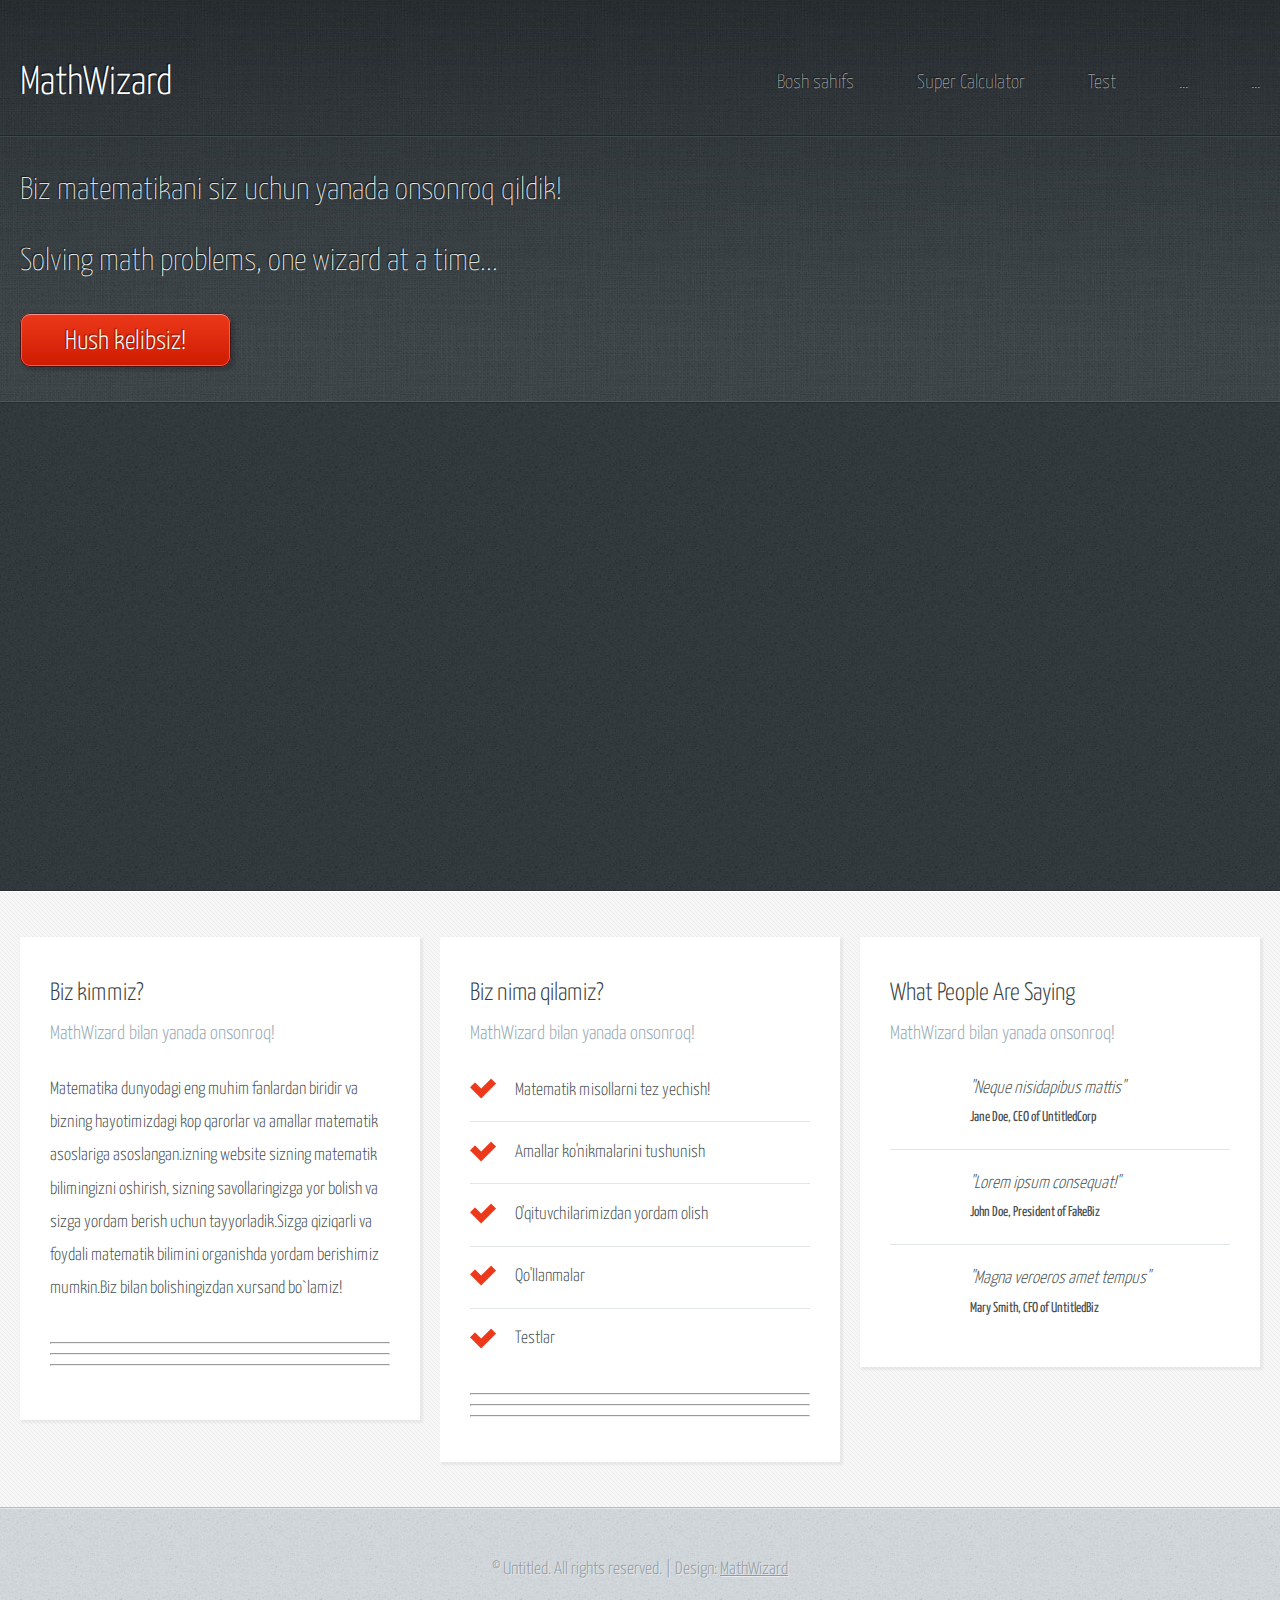
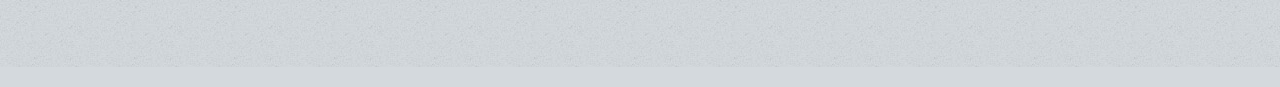
==== commit 2206b04c: "Update index.html" ====
--- a/index.html
+++ b/index.html
@@ -5,199 +5,202 @@
 	Free for personal and commercial use under the CCA 3.0 license (html5up.net/license)
 -->
 <html>
-	<head>
-		<title>FutureDreams</title>
-		<meta charset="utf-8" />
-		<meta name="viewport" content="width=device-width, initial-scale=1, user-scalable=no" />
-		<link rel="stylesheet" href="assets/css/main.css" />
-		<link rel="stylesheet" href="style.css">
-	</head>
-	<body>
-		<div id="page-wrapper">
-
-			<!-- Header -->
-				<section id="header">
-					<div class="container">
-						<div class="row">
-							<div class="col-12">
-
-								<!-- Logo -->
-									<h1><a href="index.html" id="logo">MathWizard</a></h1>
-
-								<!-- Nav -->
-									<nav id="nav">
-										<a href="index.html">Homepage</a>
-										<a href="threecolumn.html">Three Column</a>
-										<a href="twocolumn1.html">Two Column #1</a>
-										<a href="twocolumn2.html">Two Column #2</a>
-										<a href="onecolumn.html">One Column</a>
-									</nav>
-
-							</div>
-						</div>
-					</div>
-					<div id="banner">
-						<div class="container">
-							<div class="row">
-								<div class="col-6 col-12-medium">
-
-									<!-- Banner Copy -->
-										<p>Biz matematikani siz uchun yanada onsonroq qildik! </p>
-										<p>Solving math problems, one wizard at a time...</p>
-											
-										<a  class="button-large">Hush kelibsiz!</a>
-
-								</div>
-								<div class="col-6 col-12-medium imp-medium">
-
-									<!-- Banner Image -->
-										<!-- <a href="#" class="bordered-feature-image"><img src="images/banner.jpg" alt="" /></a> -->
-
-								</div>
-							</div>
-						</div>
-					</div>
-				</section>
-
-			<!-- Features -->
-				<section id="features">
-					<div class="container">
-						<div class="row">
-							<div class="col-3 col-6-medium col-12-small">
-								<div id="menu">
-									<div class="container">
-										
-										   
-									   <div class="popover" id="menu">
-										<div class = 'content'>
-										 <a href="#" class="close"></a>
-										  <div class = 'nav'>
-										   <ul class = 'nav_list'>
-											 
-											 <div class = 'nav_list_item'>
-											 <li><a href="#">Home</a></li>
-											 </div>
-											<div class = 'nav_list_item'>
-											   <li><a href="#">About</a></li>
-											 </div>
-										   <div class = 'nav_list_item'>
-											 <li><a href="#">Products</a></li>
-											 </div>
-										   <div class = 'nav_list_item'>
-											 <li><a href="#">Services</a></li>
-											 </div>
-											<div class = 'nav_list_item'>
-											   <li><a href="#">Contact</a></li>
-											 </div>
-											 
-										   </ul>
-										 </div>
-										</div>
-										</div>
-										</div>
-								</div>
-								
-								
-										
-
-							</div>
-							<div class="col-3 col-6-medium col-12-small">
-
-								
-							</div>
-							<div class="col-3 col-6-medium col-12-small">
-
-								<!-- Feature #3 -->
-									
-
-							</div>
-							<div class="col-3 col-6-medium col-12-small">
-
-								<!-- Feature #4 -->
-									
-
-							</div>
-						</div>
-					</div>
-				</section>
-
-			<!-- Content -->
-				<section id="content">
-					<div class="container">
-						<div class="row aln-center">
-							<div class="col-4 col-12-medium">
-
-								<!-- Box #1 -->
-									<section>
-										<header>
-											<h2>Biz kimmiz?</h2>
-											<h3>MathWizard bilan yanada onsonroq!</h3>
-										</header>
-										<!-- <a href="#" class="feature-image"><img src="images/pic05.jpg" alt="" /></a> -->
-										<p>
-											Matematika dunyodagi eng muhim fanlardan biridir va bizning hayotimizdagi kop qarorlar va amallar matematik asoslariga asoslangan.izning website sizning matematik bilimingizni oshirish, sizning savollaringizga yor bolish va sizga yordam berish uchun tayyorladik.Sizga qiziqarli va foydali matematik bilimini organishda yordam berishimiz mumkin.Biz bilan bolishingizdan xursand bo`lamiz!
-											<hr>
-											<hr>
-											<hr>
-											
-										</p>
-									</section>
-
-							</div>
-							<div class="col-4 col-6-medium col-12-small">
-
-								<!-- Box #2 -->
-									<section>
-										<header>
-											<h2>Biz nima qilamiz?</h2>
-											<h3>MathWizard bilan yanada onsonroq!</h3>
-										</header>
-										<ul class="check-list">
-											<li>Matematik misollarni tez yechish!</li>
-											<li>Amallar ko'nikmalarini tushunish</li>
-											<li>O'qituvchilarimizdan yordam olish</li>
-											<li>Qo'llanmalar</li>
-											<li>Testlar</li>
-										</ul>
-										<hr>
-										<hr>
-										<hr>
-									</section>
-
-							</div>
-							<div class="col-4 col-6-medium col-12-small">
-
-								<!-- Box #3 -->
-									<section>
-										<header>
-											<h2>What People Are Saying</h2>
-											<h3>MathWizard bilan yanada onsonroq!</h3>
-										</header>
-										<ul class="quote-list">
-											<li>
-												<!-- <img src="images/pic06.jpg" alt="" /> -->
-												<p>"Neque nisidapibus mattis"</p>
-												<span>Jane Doe, CEO of UntitledCorp</span>
-											</li>
-											<li>
-												<!-- <img src="images/pic07.jpg" alt="" /> -->
-												<p>"Lorem ipsum consequat!"</p>
-												<span>John Doe, President of FakeBiz</span>
-											</li>
-											<li>
-												<!-- <img src="images/pic08.jpg" alt="" /> -->
-												<p>"Magna veroeros amet tempus"</p>
-												<span>Mary Smith, CFO of UntitledBiz</span>
-											</li>
-										</ul>
-									</section>
-
-							</div>
-						</div>
-					</div>
-				</section>
-
-			<!-- Footer
+
+<head>
+    <title>FutureDreams</title>
+    <meta charset="utf-8" />
+    <meta name="viewport" content="width=device-width, initial-scale=1, user-scalable=no" />
+    <link rel="stylesheet" href="assets/css/main.css" />
+    <link rel="stylesheet" href="style.css">
+</head>
+
+<body>
+    <div id="page-wrapper">
+
+        <!-- Header -->
+        <section id="header">
+            <div class="container">
+                <div class="row">
+                    <div class="col-12">
+
+                        <!-- Logo -->
+                        <h1><a href="index.html" id="logo">MathWizard</a></h1>
+
+                        <!-- Nav -->
+                        <nav id="nav">
+                            <a href="index.html">Bosh sahifs</a>
+                            <a href="threecolumn.html">Super Calculator</a>
+                            <a href="twocolumn1.html">Test</a>
+                            <a href="twocolumn2.html">...</a>
+                            <a href="onecolumn.html">...</a>
+                        </nav>
+
+                    </div>
+                </div>
+            </div>
+            <div id="banner">
+                <div class="container">
+                    <div class="row">
+                        <div class="col-6 col-12-medium">
+
+                            <!-- Banner Copy -->
+                            <p>Biz matematikani siz uchun yanada onsonroq qildik! </p>
+                            <p>Solving math problems, one wizard at a time...</p>
+
+                            <a class="button-large">Hush kelibsiz!</a>
+
+                        </div>
+                        <div class="col-6 col-12-medium imp-medium">
+
+                            <!-- Banner Image -->
+                            <!-- <a href="#" class="bordered-feature-image"><img src="images/banner.jpg" alt="" /></a> -->
+
+                        </div>
+                    </div>
+                </div>
+            </div>
+        </section>
+
+        <!-- Features -->
+        <section id="features">
+            <div class="container">
+                <div class="row">
+                    <div class="col-3 col-6-medium col-12-small">
+                        <div id="menu">
+                            <div class="container">
+
+
+                                <div class="popover" id="menu">
+                                    <div class='content'>
+                                        <a href="#" class="close"></a>
+                                        <div class='nav'>
+                                            <ul class='nav_list'>
+
+                                                <div class='nav_list_item'>
+                                                    <li><a href="#">Home</a></li>
+                                                </div>
+                                                <div class='nav_list_item'>
+                                                    <li><a href="#">About</a></li>
+                                                </div>
+                                                <div class='nav_list_item'>
+                                                    <li><a href="#">Products</a></li>
+                                                </div>
+                                                <div class='nav_list_item'>
+                                                    <li><a href="#">Services</a></li>
+                                                </div>
+                                                <div class='nav_list_item'>
+                                                    <li><a href="#">Contact</a></li>
+                                                </div>
+
+                                            </ul>
+                                        </div>
+                                    </div>
+                                </div>
+                            </div>
+                        </div>
+
+
+
+
+                    </div>
+                    <div class="col-3 col-6-medium col-12-small">
+
+
+                    </div>
+                    <div class="col-3 col-6-medium col-12-small">
+
+                        <!-- Feature #3 -->
+
+
+                    </div>
+                    <div class="col-3 col-6-medium col-12-small">
+
+                        <!-- Feature #4 -->
+
+
+                    </div>
+                </div>
+            </div>
+        </section>
+
+        <!-- Content -->
+        <section id="content">
+            <div class="container">
+                <div class="row aln-center">
+                    <div class="col-4 col-12-medium">
+
+                        <!-- Box #1 -->
+                        <section>
+                            <header>
+                                <h2>Biz kimmiz?</h2>
+                                <h3>MathWizard bilan yanada onsonroq!</h3>
+                            </header>
+                            <!-- <a href="#" class="feature-image"><img src="images/pic05.jpg" alt="" /></a> -->
+                            <p>
+                                Matematika dunyodagi eng muhim fanlardan biridir va bizning hayotimizdagi kop qarorlar va amallar matematik asoslariga asoslangan.izning website sizning matematik bilimingizni oshirish, sizning savollaringizga yor bolish va sizga yordam berish uchun tayyorladik.Sizga
+                                qiziqarli va foydali matematik bilimini organishda yordam berishimiz mumkin.Biz bilan bolishingizdan xursand bo`lamiz!
+                                <hr>
+                                <hr>
+                                <hr>
+
+                            </p>
+                        </section>
+
+                    </div>
+                    <div class="col-4 col-6-medium col-12-small">
+
+                        <!-- Box #2 -->
+                        <section>
+                            <header>
+                                <h2>Biz nima qilamiz?</h2>
+                                <h3>MathWizard bilan yanada onsonroq!</h3>
+                            </header>
+                            <ul class="check-list">
+                                <li>Matematik misollarni tez yechish!</li>
+                                <li>Amallar ko'nikmalarini tushunish</li>
+                                <li>O'qituvchilarimizdan yordam olish</li>
+                                <li>Qo'llanmalar</li>
+                                <li>Testlar</li>
+                            </ul>
+                            <hr>
+                            <hr>
+                            <hr>
+                        </section>
+
+                    </div>
+                    <div class="col-4 col-6-medium col-12-small">
+
+                        <!-- Box #3 -->
+                        <section>
+                            <header>
+                                <h2>What People Are Saying</h2>
+                                <h3>MathWizard bilan yanada onsonroq!</h3>
+                            </header>
+                            <ul class="quote-list">
+                                <li>
+                                    <!-- <img src="images/pic06.jpg" alt="" /> -->
+                                    <p>"Neque nisidapibus mattis"</p>
+                                    <span>Jane Doe, CEO of UntitledCorp</span>
+                                </li>
+                                <li>
+                                    <!-- <img src="images/pic07.jpg" alt="" /> -->
+                                    <p>"Lorem ipsum consequat!"</p>
+                                    <span>John Doe, President of FakeBiz</span>
+                                </li>
+                                <li>
+                                    <!-- <img src="images/pic08.jpg" alt="" /> -->
+                                    <p>"Magna veroeros amet tempus"</p>
+                                    <span>Mary Smith, CFO of UntitledBiz</span>
+                                </li>
+                            </ul>
+                        </section>
+
+                    </div>
+                </div>
+            </div>
+        </section>
+
+        <!-- Footer
 				<section id="footer">
 					<div class="container">
 						<div class="row">
@@ -263,19 +266,20 @@
 					</div>
 				</section> -->
 
-			<!-- Copyright -->
-				<div id="copyright">
-					&copy; Untitled. All rights reserved. | Design: <a href="">MathWizard</a>
-				</div>
-
-		</div>
-
-		<!-- Scripts -->
-			<script src="assets/js/jquery.min.js"></script>
-			<script src="assets/js/browser.min.js"></script>
-			<script src="assets/js/breakpoints.min.js"></script>
-			<script src="assets/js/util.js"></script>
-			<script src="assets/js/main.js"></script>
-
-	</body>
+        <!-- Copyright -->
+        <div id="copyright">
+            &copy; Untitled. All rights reserved. | Design: <a href="">MathWizard</a>
+        </div>
+
+    </div>
+
+    <!-- Scripts -->
+    <script src="assets/js/jquery.min.js"></script>
+    <script src="assets/js/browser.min.js"></script>
+    <script src="assets/js/breakpoints.min.js"></script>
+    <script src="assets/js/util.js"></script>
+    <script src="assets/js/main.js"></script>
+
+</body>
+
 </html>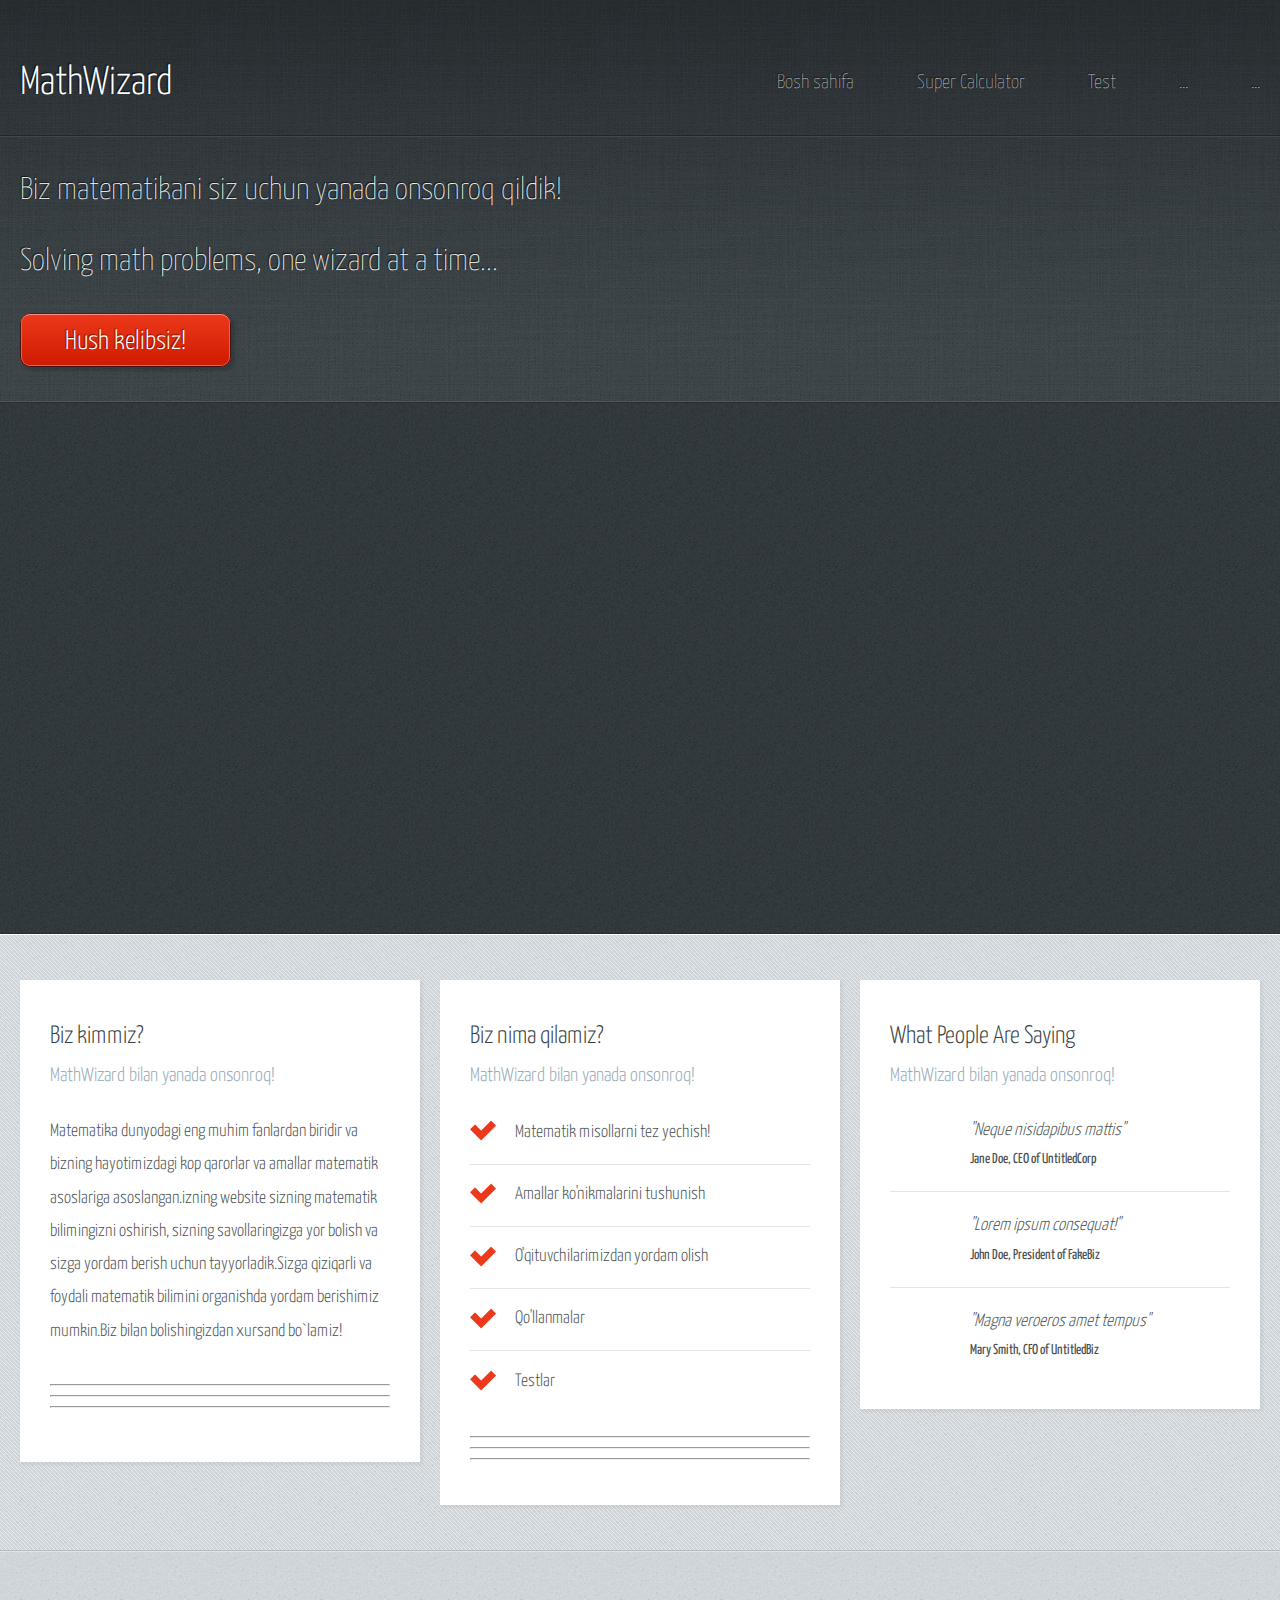
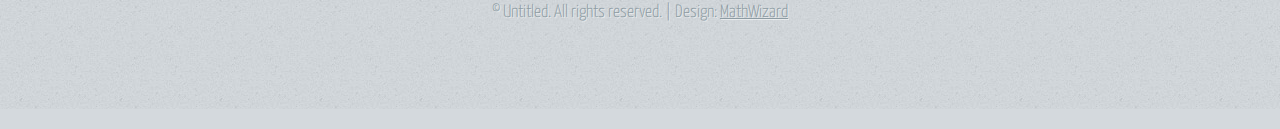
==== commit 51652df9: "second" ====
--- a/index.html
+++ b/index.html
@@ -28,8 +28,8 @@
 
                         <!-- Nav -->
                         <nav id="nav">
-                            <a href="index.html">Bosh sahifs</a>
-                            <a href="threecolumn.html">Super Calculator</a>
+                            <a href="index.html">Bosh sahifa</a>
+                            <a href="calculator.html">Super Calculator</a>
                             <a href="twocolumn1.html">Test</a>
                             <a href="twocolumn2.html">...</a>
                             <a href="onecolumn.html">...</a>
@@ -77,19 +77,19 @@
                                             <ul class='nav_list'>
 
                                                 <div class='nav_list_item'>
-                                                    <li><a href="#">Home</a></li>
-                                                </div>
-                                                <div class='nav_list_item'>
-                                                    <li><a href="#">About</a></li>
-                                                </div>
-                                                <div class='nav_list_item'>
-                                                    <li><a href="#">Products</a></li>
-                                                </div>
-                                                <div class='nav_list_item'>
-                                                    <li><a href="#">Services</a></li>
-                                                </div>
-                                                <div class='nav_list_item'>
-                                                    <li><a href="#">Contact</a></li>
+                                                    <li><a href="calculator.html">Super Calculator</a></li>
+                                                </div>
+                                                <div class='nav_list_item'>
+                                                    <li><a href="#">Test</a></li>
+                                                </div>
+                                                <div class='nav_list_item'>
+                                                    <li><a href="#">...</a></li>
+                                                </div>
+                                                <div class='nav_list_item'>
+                                                    <li><a href="#">...</a></li>
+                                                </div>
+                                                <div class='nav_list_item'>
+                                                    <li><a href="#">...</a></li>
                                                 </div>
 
                                             </ul>
--- a/assets/css/main.css
+++ b/assets/css/main.css
@@ -6,2033 +6,1869 @@
 	Free for personal and commercial use under the CCA 3.0 license (html5up.net/license)
 */
 
-html, body, div, span, applet, object,
-iframe, h1, h2, h3, h4, h5, h6, p, blockquote,
-pre, a, abbr, acronym, address, big, cite,
-code, del, dfn, em, img, ins, kbd, q, s, samp,
-small, strike, strong, sub, sup, tt, var, b,
-u, i, center, dl, dt, dd, ol, ul, li, fieldset,
-form, label, legend, table, caption, tbody,
-tfoot, thead, tr, th, td, article, aside,
-canvas, details, embed, figure, figcaption,
-footer, header, hgroup, menu, nav, output, ruby,
-section, summary, time, mark, audio, video {
-	margin: 0;
-	padding: 0;
-	border: 0;
-	font-size: 100%;
-	font: inherit;
-	vertical-align: baseline;}
-
-article, aside, details, figcaption, figure,
-footer, header, hgroup, menu, nav, section {
-	display: block;}
+html,
+body,
+div,
+span,
+applet,
+object,
+iframe,
+h1,
+h2,
+h3,
+h4,
+h5,
+h6,
+p,
+blockquote,
+pre,
+a,
+abbr,
+acronym,
+address,
+big,
+cite,
+code,
+del,
+dfn,
+em,
+img,
+ins,
+kbd,
+q,
+s,
+samp,
+small,
+strike,
+strong,
+sub,
+sup,
+tt,
+var,
+b,
+u,
+i,
+center,
+dl,
+dt,
+dd,
+ol,
+ul,
+li,
+fieldset,
+form,
+label,
+legend,
+table,
+caption,
+tbody,
+tfoot,
+thead,
+tr,
+th,
+td,
+article,
+aside,
+canvas,
+details,
+embed,
+figure,
+figcaption,
+footer,
+header,
+hgroup,
+menu,
+nav,
+output,
+ruby,
+section,
+summary,
+time,
+mark,
+audio,
+video {
+    margin: 0;
+    padding: 0;
+    border: 0;
+    font-size: 100%;
+    font: inherit;
+    vertical-align: baseline;
+}
+
+article,
+aside,
+details,
+figcaption,
+figure,
+footer,
+header,
+hgroup,
+menu,
+nav,
+section {
+    display: block;
+}
 
 body {
-	line-height: 1;
-}
-
-ol, ul {
-	list-style: none;
-}
-
-blockquote, q {
-	quotes: none;
-}
-
-	blockquote:before, blockquote:after, q:before, q:after {
-		content: '';
-		content: none;
-	}
+    line-height: 1;
+}
+
+ol,
+ul {
+    list-style: none;
+}
+
+blockquote,
+q {
+    quotes: none;
+}
+
+blockquote:before,
+blockquote:after,
+q:before,
+q:after {
+    content: '';
+    content: none;
+}
 
 table {
-	border-collapse: collapse;
-	border-spacing: 0;
+    border-collapse: collapse;
+    border-spacing: 0;
 }
 
 body {
-	-webkit-text-size-adjust: none;
+    -webkit-text-size-adjust: none;
 }
 
 mark {
-	background-color: transparent;
-	color: inherit;
+    background-color: transparent;
+    color: inherit;
 }
 
 input::-moz-focus-inner {
-	border: 0;
-	padding: 0;
-}
-
-input, select, textarea {
-	-moz-appearance: none;
-	-webkit-appearance: none;
-	-ms-appearance: none;
-	appearance: none;
-}
+    border: 0;
+    padding: 0;
+}
+
+input,
+select,
+textarea {
+    -moz-appearance: none;
+    -webkit-appearance: none;
+    -ms-appearance: none;
+    appearance: none;
+}
+
 
 /* Basic */
 
-	html {
-		box-sizing: border-box;
-	}
-
-	*, *:before, *:after {
-		box-sizing: inherit;
-	}
-
-	body {
-		background: #D4D9DD url("images/bg03.jpg");
-		color: #474f51;
-		font-size: 13.5pt;
-		font-family: 'Yanone Kaffeesatz';
-		line-height: 1.85em;
-		font-weight: 300;
-	}
-
-	input, textarea, select {
-		color: #474f51;
-		font-size: 13.5pt;
-		font-family: 'Yanone Kaffeesatz';
-		line-height: 1.85em;
-		font-weight: 300;
-	}
-
-	ul, ol, p, dl {
-		margin: 0 0 2em 0;
-	}
-
-	a {
-		text-decoration: underline;
-	}
-
-		a:hover {
-			text-decoration: none;
-		}
-
-	section > :last-child,
-	section:last-child,
-	.last-child {
-		margin-bottom: 0 !important;
-	}
+html {
+    box-sizing: border-box;
+}
+
+*,
+*:before,
+*:after {
+    box-sizing: inherit;
+}
+
+body {
+    background: #D4D9DD url("images/bg03.jpg");
+    color: #474f51;
+    font-size: 13.5pt;
+    font-family: 'Yanone Kaffeesatz';
+    line-height: 1.85em;
+    font-weight: 300;
+}
+
+input,
+textarea,
+select {
+    color: #474f51;
+    font-size: 13.5pt;
+    font-family: 'Yanone Kaffeesatz';
+    line-height: 1.85em;
+    font-weight: 300;
+}
+
+ul,
+ol,
+p,
+dl {
+    margin: 0 0 2em 0;
+}
+
+a {
+    text-decoration: underline;
+}
+
+a:hover {
+    text-decoration: none;
+}
+
+section> :last-child,
+section:last-child,
+.last-child {
+    margin-bottom: 0 !important;
+}
+
 
 /* Container */
 
-	.container {
-		margin: 0 auto;
-		max-width: 100%;
-		width: 1200px;
-	}
-
-		@media screen and (max-width: 1680px) {
-
-			.container {
-				width: 1200px;
-			}
-
-		}
-
-		@media screen and (max-width: 1280px) {
-
-			.container {
-				width: calc(100% - 40px);
-			}
-
-		}
-
-		@media screen and (max-width: 980px) {
-
-			.container {
-				width: calc(100% - 50px);
-			}
-
-		}
-
-		@media screen and (max-width: 736px) {
-
-			.container {
-				width: calc(100% - 40px);
-			}
-
-		}
+.container {
+    margin: 0 auto;
+    max-width: 100%;
+    width: 1200px;
+}
+
+@media screen and (max-width: 1680px) {
+    .container {
+        width: 1200px;
+    }
+}
+
+@media screen and (max-width: 1280px) {
+    .container {
+        width: calc(100% - 40px);
+    }
+}
+
+@media screen and (max-width: 980px) {
+    .container {
+        width: calc(100% - 50px);
+    }
+}
+
+@media screen and (max-width: 736px) {
+    .container {
+        width: calc(100% - 40px);
+    }
+}
+
 
 /* Row */
 
-	.row {
-		display: flex;
-		flex-wrap: wrap;
-		box-sizing: border-box;
-		align-items: stretch;
-	}
-
-		.row > * {
-			box-sizing: border-box;
-		}
-
-		.row.gtr-uniform > * > :last-child {
-			margin-bottom: 0;
-		}
-
-		.row.aln-left {
-			justify-content: flex-start;
-		}
-
-		.row.aln-center {
-			justify-content: center;
-		}
-
-		.row.aln-right {
-			justify-content: flex-end;
-		}
-
-		.row.aln-top {
-			align-items: flex-start;
-		}
-
-		.row.aln-middle {
-			align-items: center;
-		}
-
-		.row.aln-bottom {
-			align-items: flex-end;
-		}
-
-		.row > .imp {
-			order: -1;
-		}
-
-		.row > .col-1 {
-			width: 8.33333%;
-		}
-
-		.row > .off-1 {
-			margin-left: 8.33333%;
-		}
-
-		.row > .col-2 {
-			width: 16.66667%;
-		}
-
-		.row > .off-2 {
-			margin-left: 16.66667%;
-		}
-
-		.row > .col-3 {
-			width: 25%;
-		}
-
-		.row > .off-3 {
-			margin-left: 25%;
-		}
-
-		.row > .col-4 {
-			width: 33.33333%;
-		}
-
-		.row > .off-4 {
-			margin-left: 33.33333%;
-		}
-
-		.row > .col-5 {
-			width: 41.66667%;
-		}
-
-		.row > .off-5 {
-			margin-left: 41.66667%;
-		}
-
-		.row > .col-6 {
-			width: 50%;
-		}
-
-		.row > .off-6 {
-			margin-left: 50%;
-		}
-
-		.row > .col-7 {
-			width: 58.33333%;
-		}
-
-		.row > .off-7 {
-			margin-left: 58.33333%;
-		}
-
-		.row > .col-8 {
-			width: 66.66667%;
-		}
-
-		.row > .off-8 {
-			margin-left: 66.66667%;
-		}
-
-		.row > .col-9 {
-			width: 75%;
-		}
-
-		.row > .off-9 {
-			margin-left: 75%;
-		}
-
-		.row > .col-10 {
-			width: 83.33333%;
-		}
-
-		.row > .off-10 {
-			margin-left: 83.33333%;
-		}
-
-		.row > .col-11 {
-			width: 91.66667%;
-		}
-
-		.row > .off-11 {
-			margin-left: 91.66667%;
-		}
-
-		.row > .col-12 {
-			width: 100%;
-		}
-
-		.row > .off-12 {
-			margin-left: 100%;
-		}
-
-		.row.gtr-0 {
-			margin-top: 0px;
-			margin-left: 0px;
-		}
-
-			.row.gtr-0 > * {
-				padding: 0px 0 0 0px;
-			}
-
-			.row.gtr-0.gtr-uniform {
-				margin-top: 0px;
-			}
-
-				.row.gtr-0.gtr-uniform > * {
-					padding-top: 0px;
-				}
-
-		.row.gtr-25 {
-			margin-top: -6.25px;
-			margin-left: -6.25px;
-		}
-
-			.row.gtr-25 > * {
-				padding: 6.25px 0 0 6.25px;
-			}
-
-			.row.gtr-25.gtr-uniform {
-				margin-top: -6.25px;
-			}
-
-				.row.gtr-25.gtr-uniform > * {
-					padding-top: 6.25px;
-				}
-
-		.row.gtr-50 {
-			margin-top: -12.5px;
-			margin-left: -12.5px;
-		}
-
-			.row.gtr-50 > * {
-				padding: 12.5px 0 0 12.5px;
-			}
-
-			.row.gtr-50.gtr-uniform {
-				margin-top: -12.5px;
-			}
-
-				.row.gtr-50.gtr-uniform > * {
-					padding-top: 12.5px;
-				}
-
-		.row {
-			margin-top: -25px;
-			margin-left: -25px;
-		}
-
-			.row > * {
-				padding: 25px 0 0 25px;
-			}
-
-			.row.gtr-uniform {
-				margin-top: -25px;
-			}
-
-				.row.gtr-uniform > * {
-					padding-top: 25px;
-				}
-
-		.row.gtr-150 {
-			margin-top: -37.5px;
-			margin-left: -37.5px;
-		}
-
-			.row.gtr-150 > * {
-				padding: 37.5px 0 0 37.5px;
-			}
-
-			.row.gtr-150.gtr-uniform {
-				margin-top: -37.5px;
-			}
-
-				.row.gtr-150.gtr-uniform > * {
-					padding-top: 37.5px;
-				}
-
-		.row.gtr-200 {
-			margin-top: -50px;
-			margin-left: -50px;
-		}
-
-			.row.gtr-200 > * {
-				padding: 50px 0 0 50px;
-			}
-
-			.row.gtr-200.gtr-uniform {
-				margin-top: -50px;
-			}
-
-				.row.gtr-200.gtr-uniform > * {
-					padding-top: 50px;
-				}
-
-		@media screen and (max-width: 1680px) {
-
-			.row {
-				display: flex;
-				flex-wrap: wrap;
-				box-sizing: border-box;
-				align-items: stretch;
-			}
-
-				.row > * {
-					box-sizing: border-box;
-				}
-
-				.row.gtr-uniform > * > :last-child {
-					margin-bottom: 0;
-				}
-
-				.row.aln-left {
-					justify-content: flex-start;
-				}
-
-				.row.aln-center {
-					justify-content: center;
-				}
-
-				.row.aln-right {
-					justify-content: flex-end;
-				}
-
-				.row.aln-top {
-					align-items: flex-start;
-				}
-
-				.row.aln-middle {
-					align-items: center;
-				}
-
-				.row.aln-bottom {
-					align-items: flex-end;
-				}
-
-				.row > .imp-xlarge {
-					order: -1;
-				}
-
-				.row > .col-1-xlarge {
-					width: 8.33333%;
-				}
-
-				.row > .off-1-xlarge {
-					margin-left: 8.33333%;
-				}
-
-				.row > .col-2-xlarge {
-					width: 16.66667%;
-				}
-
-				.row > .off-2-xlarge {
-					margin-left: 16.66667%;
-				}
-
-				.row > .col-3-xlarge {
-					width: 25%;
-				}
-
-				.row > .off-3-xlarge {
-					margin-left: 25%;
-				}
-
-				.row > .col-4-xlarge {
-					width: 33.33333%;
-				}
-
-				.row > .off-4-xlarge {
-					margin-left: 33.33333%;
-				}
-
-				.row > .col-5-xlarge {
-					width: 41.66667%;
-				}
-
-				.row > .off-5-xlarge {
-					margin-left: 41.66667%;
-				}
-
-				.row > .col-6-xlarge {
-					width: 50%;
-				}
-
-				.row > .off-6-xlarge {
-					margin-left: 50%;
-				}
-
-				.row > .col-7-xlarge {
-					width: 58.33333%;
-				}
-
-				.row > .off-7-xlarge {
-					margin-left: 58.33333%;
-				}
-
-				.row > .col-8-xlarge {
-					width: 66.66667%;
-				}
-
-				.row > .off-8-xlarge {
-					margin-left: 66.66667%;
-				}
-
-				.row > .col-9-xlarge {
-					width: 75%;
-				}
-
-				.row > .off-9-xlarge {
-					margin-left: 75%;
-				}
-
-				.row > .col-10-xlarge {
-					width: 83.33333%;
-				}
-
-				.row > .off-10-xlarge {
-					margin-left: 83.33333%;
-				}
-
-				.row > .col-11-xlarge {
-					width: 91.66667%;
-				}
-
-				.row > .off-11-xlarge {
-					margin-left: 91.66667%;
-				}
-
-				.row > .col-12-xlarge {
-					width: 100%;
-				}
-
-				.row > .off-12-xlarge {
-					margin-left: 100%;
-				}
-
-				.row.gtr-0 {
-					margin-top: 0px;
-					margin-left: 0px;
-				}
-
-					.row.gtr-0 > * {
-						padding: 0px 0 0 0px;
-					}
-
-					.row.gtr-0.gtr-uniform {
-						margin-top: 0px;
-					}
-
-						.row.gtr-0.gtr-uniform > * {
-							padding-top: 0px;
-						}
-
-				.row.gtr-25 {
-					margin-top: -6.25px;
-					margin-left: -6.25px;
-				}
-
-					.row.gtr-25 > * {
-						padding: 6.25px 0 0 6.25px;
-					}
-
-					.row.gtr-25.gtr-uniform {
-						margin-top: -6.25px;
-					}
-
-						.row.gtr-25.gtr-uniform > * {
-							padding-top: 6.25px;
-						}
-
-				.row.gtr-50 {
-					margin-top: -12.5px;
-					margin-left: -12.5px;
-				}
-
-					.row.gtr-50 > * {
-						padding: 12.5px 0 0 12.5px;
-					}
-
-					.row.gtr-50.gtr-uniform {
-						margin-top: -12.5px;
-					}
-
-						.row.gtr-50.gtr-uniform > * {
-							padding-top: 12.5px;
-						}
-
-				.row {
-					margin-top: -25px;
-					margin-left: -25px;
-				}
-
-					.row > * {
-						padding: 25px 0 0 25px;
-					}
-
-					.row.gtr-uniform {
-						margin-top: -25px;
-					}
-
-						.row.gtr-uniform > * {
-							padding-top: 25px;
-						}
-
-				.row.gtr-150 {
-					margin-top: -37.5px;
-					margin-left: -37.5px;
-				}
-
-					.row.gtr-150 > * {
-						padding: 37.5px 0 0 37.5px;
-					}
-
-					.row.gtr-150.gtr-uniform {
-						margin-top: -37.5px;
-					}
-
-						.row.gtr-150.gtr-uniform > * {
-							padding-top: 37.5px;
-						}
-
-				.row.gtr-200 {
-					margin-top: -50px;
-					margin-left: -50px;
-				}
-
-					.row.gtr-200 > * {
-						padding: 50px 0 0 50px;
-					}
-
-					.row.gtr-200.gtr-uniform {
-						margin-top: -50px;
-					}
-
-						.row.gtr-200.gtr-uniform > * {
-							padding-top: 50px;
-						}
-
-		}
-
-		@media screen and (max-width: 1280px) {
-
-			.row {
-				display: flex;
-				flex-wrap: wrap;
-				box-sizing: border-box;
-				align-items: stretch;
-			}
-
-				.row > * {
-					box-sizing: border-box;
-				}
-
-				.row.gtr-uniform > * > :last-child {
-					margin-bottom: 0;
-				}
-
-				.row.aln-left {
-					justify-content: flex-start;
-				}
-
-				.row.aln-center {
-					justify-content: center;
-				}
-
-				.row.aln-right {
-					justify-content: flex-end;
-				}
-
-				.row.aln-top {
-					align-items: flex-start;
-				}
-
-				.row.aln-middle {
-					align-items: center;
-				}
-
-				.row.aln-bottom {
-					align-items: flex-end;
-				}
-
-				.row > .imp-large {
-					order: -1;
-				}
-
-				.row > .col-1-large {
-					width: 8.33333%;
-				}
-
-				.row > .off-1-large {
-					margin-left: 8.33333%;
-				}
-
-				.row > .col-2-large {
-					width: 16.66667%;
-				}
-
-				.row > .off-2-large {
-					margin-left: 16.66667%;
-				}
-
-				.row > .col-3-large {
-					width: 25%;
-				}
-
-				.row > .off-3-large {
-					margin-left: 25%;
-				}
-
-				.row > .col-4-large {
-					width: 33.33333%;
-				}
-
-				.row > .off-4-large {
-					margin-left: 33.33333%;
-				}
-
-				.row > .col-5-large {
-					width: 41.66667%;
-				}
-
-				.row > .off-5-large {
-					margin-left: 41.66667%;
-				}
-
-				.row > .col-6-large {
-					width: 50%;
-				}
-
-				.row > .off-6-large {
-					margin-left: 50%;
-				}
-
-				.row > .col-7-large {
-					width: 58.33333%;
-				}
-
-				.row > .off-7-large {
-					margin-left: 58.33333%;
-				}
-
-				.row > .col-8-large {
-					width: 66.66667%;
-				}
-
-				.row > .off-8-large {
-					margin-left: 66.66667%;
-				}
-
-				.row > .col-9-large {
-					width: 75%;
-				}
-
-				.row > .off-9-large {
-					margin-left: 75%;
-				}
-
-				.row > .col-10-large {
-					width: 83.33333%;
-				}
-
-				.row > .off-10-large {
-					margin-left: 83.33333%;
-				}
-
-				.row > .col-11-large {
-					width: 91.66667%;
-				}
-
-				.row > .off-11-large {
-					margin-left: 91.66667%;
-				}
-
-				.row > .col-12-large {
-					width: 100%;
-				}
-
-				.row > .off-12-large {
-					margin-left: 100%;
-				}
-
-				.row.gtr-0 {
-					margin-top: 0px;
-					margin-left: 0px;
-				}
-
-					.row.gtr-0 > * {
-						padding: 0px 0 0 0px;
-					}
-
-					.row.gtr-0.gtr-uniform {
-						margin-top: 0px;
-					}
-
-						.row.gtr-0.gtr-uniform > * {
-							padding-top: 0px;
-						}
-
-				.row.gtr-25 {
-					margin-top: -5px;
-					margin-left: -5px;
-				}
-
-					.row.gtr-25 > * {
-						padding: 5px 0 0 5px;
-					}
-
-					.row.gtr-25.gtr-uniform {
-						margin-top: -5px;
-					}
-
-						.row.gtr-25.gtr-uniform > * {
-							padding-top: 5px;
-						}
-
-				.row.gtr-50 {
-					margin-top: -10px;
-					margin-left: -10px;
-				}
-
-					.row.gtr-50 > * {
-						padding: 10px 0 0 10px;
-					}
-
-					.row.gtr-50.gtr-uniform {
-						margin-top: -10px;
-					}
-
-						.row.gtr-50.gtr-uniform > * {
-							padding-top: 10px;
-						}
-
-				.row {
-					margin-top: -20px;
-					margin-left: -20px;
-				}
-
-					.row > * {
-						padding: 20px 0 0 20px;
-					}
-
-					.row.gtr-uniform {
-						margin-top: -20px;
-					}
-
-						.row.gtr-uniform > * {
-							padding-top: 20px;
-						}
-
-				.row.gtr-150 {
-					margin-top: -30px;
-					margin-left: -30px;
-				}
-
-					.row.gtr-150 > * {
-						padding: 30px 0 0 30px;
-					}
-
-					.row.gtr-150.gtr-uniform {
-						margin-top: -30px;
-					}
-
-						.row.gtr-150.gtr-uniform > * {
-							padding-top: 30px;
-						}
-
-				.row.gtr-200 {
-					margin-top: -40px;
-					margin-left: -40px;
-				}
-
-					.row.gtr-200 > * {
-						padding: 40px 0 0 40px;
-					}
-
-					.row.gtr-200.gtr-uniform {
-						margin-top: -40px;
-					}
-
-						.row.gtr-200.gtr-uniform > * {
-							padding-top: 40px;
-						}
-
-		}
-
-		@media screen and (max-width: 980px) {
-
-			.row {
-				display: flex;
-				flex-wrap: wrap;
-				box-sizing: border-box;
-				align-items: stretch;
-			}
-
-				.row > * {
-					box-sizing: border-box;
-				}
-
-				.row.gtr-uniform > * > :last-child {
-					margin-bottom: 0;
-				}
-
-				.row.aln-left {
-					justify-content: flex-start;
-				}
-
-				.row.aln-center {
-					justify-content: center;
-				}
-
-				.row.aln-right {
-					justify-content: flex-end;
-				}
-
-				.row.aln-top {
-					align-items: flex-start;
-				}
-
-				.row.aln-middle {
-					align-items: center;
-				}
-
-				.row.aln-bottom {
-					align-items: flex-end;
-				}
-
-				.row > .imp-medium {
-					order: -1;
-				}
-
-				.row > .col-1-medium {
-					width: 8.33333%;
-				}
-
-				.row > .off-1-medium {
-					margin-left: 8.33333%;
-				}
-
-				.row > .col-2-medium {
-					width: 16.66667%;
-				}
-
-				.row > .off-2-medium {
-					margin-left: 16.66667%;
-				}
-
-				.row > .col-3-medium {
-					width: 25%;
-				}
-
-				.row > .off-3-medium {
-					margin-left: 25%;
-				}
-
-				.row > .col-4-medium {
-					width: 33.33333%;
-				}
-
-				.row > .off-4-medium {
-					margin-left: 33.33333%;
-				}
-
-				.row > .col-5-medium {
-					width: 41.66667%;
-				}
-
-				.row > .off-5-medium {
-					margin-left: 41.66667%;
-				}
-
-				.row > .col-6-medium {
-					width: 50%;
-				}
-
-				.row > .off-6-medium {
-					margin-left: 50%;
-				}
-
-				.row > .col-7-medium {
-					width: 58.33333%;
-				}
-
-				.row > .off-7-medium {
-					margin-left: 58.33333%;
-				}
-
-				.row > .col-8-medium {
-					width: 66.66667%;
-				}
-
-				.row > .off-8-medium {
-					margin-left: 66.66667%;
-				}
-
-				.row > .col-9-medium {
-					width: 75%;
-				}
-
-				.row > .off-9-medium {
-					margin-left: 75%;
-				}
-
-				.row > .col-10-medium {
-					width: 83.33333%;
-				}
-
-				.row > .off-10-medium {
-					margin-left: 83.33333%;
-				}
-
-				.row > .col-11-medium {
-					width: 91.66667%;
-				}
-
-				.row > .off-11-medium {
-					margin-left: 91.66667%;
-				}
-
-				.row > .col-12-medium {
-					width: 100%;
-				}
-
-				.row > .off-12-medium {
-					margin-left: 100%;
-				}
-
-				.row.gtr-0 {
-					margin-top: 0px;
-					margin-left: 0px;
-				}
-
-					.row.gtr-0 > * {
-						padding: 0px 0 0 0px;
-					}
-
-					.row.gtr-0.gtr-uniform {
-						margin-top: 0px;
-					}
-
-						.row.gtr-0.gtr-uniform > * {
-							padding-top: 0px;
-						}
-
-				.row.gtr-25 {
-					margin-top: -6.25px;
-					margin-left: -6.25px;
-				}
-
-					.row.gtr-25 > * {
-						padding: 6.25px 0 0 6.25px;
-					}
-
-					.row.gtr-25.gtr-uniform {
-						margin-top: -6.25px;
-					}
-
-						.row.gtr-25.gtr-uniform > * {
-							padding-top: 6.25px;
-						}
-
-				.row.gtr-50 {
-					margin-top: -12.5px;
-					margin-left: -12.5px;
-				}
-
-					.row.gtr-50 > * {
-						padding: 12.5px 0 0 12.5px;
-					}
-
-					.row.gtr-50.gtr-uniform {
-						margin-top: -12.5px;
-					}
-
-						.row.gtr-50.gtr-uniform > * {
-							padding-top: 12.5px;
-						}
-
-				.row {
-					margin-top: -25px;
-					margin-left: -25px;
-				}
-
-					.row > * {
-						padding: 25px 0 0 25px;
-					}
-
-					.row.gtr-uniform {
-						margin-top: -25px;
-					}
-
-						.row.gtr-uniform > * {
-							padding-top: 25px;
-						}
-
-				.row.gtr-150 {
-					margin-top: -37.5px;
-					margin-left: -37.5px;
-				}
-
-					.row.gtr-150 > * {
-						padding: 37.5px 0 0 37.5px;
-					}
-
-					.row.gtr-150.gtr-uniform {
-						margin-top: -37.5px;
-					}
-
-						.row.gtr-150.gtr-uniform > * {
-							padding-top: 37.5px;
-						}
-
-				.row.gtr-200 {
-					margin-top: -50px;
-					margin-left: -50px;
-				}
-
-					.row.gtr-200 > * {
-						padding: 50px 0 0 50px;
-					}
-
-					.row.gtr-200.gtr-uniform {
-						margin-top: -50px;
-					}
-
-						.row.gtr-200.gtr-uniform > * {
-							padding-top: 50px;
-						}
-
-		}
-
-		@media screen and (max-width: 736px) {
-
-			.row {
-				display: flex;
-				flex-wrap: wrap;
-				box-sizing: border-box;
-				align-items: stretch;
-			}
-
-				.row > * {
-					box-sizing: border-box;
-				}
-
-				.row.gtr-uniform > * > :last-child {
-					margin-bottom: 0;
-				}
-
-				.row.aln-left {
-					justify-content: flex-start;
-				}
-
-				.row.aln-center {
-					justify-content: center;
-				}
-
-				.row.aln-right {
-					justify-content: flex-end;
-				}
-
-				.row.aln-top {
-					align-items: flex-start;
-				}
-
-				.row.aln-middle {
-					align-items: center;
-				}
-
-				.row.aln-bottom {
-					align-items: flex-end;
-				}
-
-				.row > .imp-small {
-					order: -1;
-				}
-
-				.row > .col-1-small {
-					width: 8.33333%;
-				}
-
-				.row > .off-1-small {
-					margin-left: 8.33333%;
-				}
-
-				.row > .col-2-small {
-					width: 16.66667%;
-				}
-
-				.row > .off-2-small {
-					margin-left: 16.66667%;
-				}
-
-				.row > .col-3-small {
-					width: 25%;
-				}
-
-				.row > .off-3-small {
-					margin-left: 25%;
-				}
-
-				.row > .col-4-small {
-					width: 33.33333%;
-				}
-
-				.row > .off-4-small {
-					margin-left: 33.33333%;
-				}
-
-				.row > .col-5-small {
-					width: 41.66667%;
-				}
-
-				.row > .off-5-small {
-					margin-left: 41.66667%;
-				}
-
-				.row > .col-6-small {
-					width: 50%;
-				}
-
-				.row > .off-6-small {
-					margin-left: 50%;
-				}
-
-				.row > .col-7-small {
-					width: 58.33333%;
-				}
-
-				.row > .off-7-small {
-					margin-left: 58.33333%;
-				}
-
-				.row > .col-8-small {
-					width: 66.66667%;
-				}
-
-				.row > .off-8-small {
-					margin-left: 66.66667%;
-				}
-
-				.row > .col-9-small {
-					width: 75%;
-				}
-
-				.row > .off-9-small {
-					margin-left: 75%;
-				}
-
-				.row > .col-10-small {
-					width: 83.33333%;
-				}
-
-				.row > .off-10-small {
-					margin-left: 83.33333%;
-				}
-
-				.row > .col-11-small {
-					width: 91.66667%;
-				}
-
-				.row > .off-11-small {
-					margin-left: 91.66667%;
-				}
-
-				.row > .col-12-small {
-					width: 100%;
-				}
-
-				.row > .off-12-small {
-					margin-left: 100%;
-				}
-
-				.row.gtr-0 {
-					margin-top: 0px;
-					margin-left: 0px;
-				}
-
-					.row.gtr-0 > * {
-						padding: 0px 0 0 0px;
-					}
-
-					.row.gtr-0.gtr-uniform {
-						margin-top: 0px;
-					}
-
-						.row.gtr-0.gtr-uniform > * {
-							padding-top: 0px;
-						}
-
-				.row.gtr-25 {
-					margin-top: -5px;
-					margin-left: -5px;
-				}
-
-					.row.gtr-25 > * {
-						padding: 5px 0 0 5px;
-					}
-
-					.row.gtr-25.gtr-uniform {
-						margin-top: -5px;
-					}
-
-						.row.gtr-25.gtr-uniform > * {
-							padding-top: 5px;
-						}
-
-				.row.gtr-50 {
-					margin-top: -10px;
-					margin-left: -10px;
-				}
-
-					.row.gtr-50 > * {
-						padding: 10px 0 0 10px;
-					}
-
-					.row.gtr-50.gtr-uniform {
-						margin-top: -10px;
-					}
-
-						.row.gtr-50.gtr-uniform > * {
-							padding-top: 10px;
-						}
-
-				.row {
-					margin-top: -20px;
-					margin-left: -20px;
-				}
-
-					.row > * {
-						padding: 20px 0 0 20px;
-					}
-
-					.row.gtr-uniform {
-						margin-top: -20px;
-					}
-
-						.row.gtr-uniform > * {
-							padding-top: 20px;
-						}
-
-				.row.gtr-150 {
-					margin-top: -30px;
-					margin-left: -30px;
-				}
-
-					.row.gtr-150 > * {
-						padding: 30px 0 0 30px;
-					}
-
-					.row.gtr-150.gtr-uniform {
-						margin-top: -30px;
-					}
-
-						.row.gtr-150.gtr-uniform > * {
-							padding-top: 30px;
-						}
-
-				.row.gtr-200 {
-					margin-top: -40px;
-					margin-left: -40px;
-				}
-
-					.row.gtr-200 > * {
-						padding: 40px 0 0 40px;
-					}
-
-					.row.gtr-200.gtr-uniform {
-						margin-top: -40px;
-					}
-
-						.row.gtr-200.gtr-uniform > * {
-							padding-top: 40px;
-						}
-
-		}
+.row {
+    display: flex;
+    flex-wrap: wrap;
+    box-sizing: border-box;
+    align-items: stretch;
+}
+
+.row>* {
+    box-sizing: border-box;
+}
+
+.row.gtr-uniform>*> :last-child {
+    margin-bottom: 0;
+}
+
+.row.aln-left {
+    justify-content: flex-start;
+}
+
+.row.aln-center {
+    justify-content: center;
+}
+
+.row.aln-right {
+    justify-content: flex-end;
+}
+
+.row.aln-top {
+    align-items: flex-start;
+}
+
+.row.aln-middle {
+    align-items: center;
+}
+
+.row.aln-bottom {
+    align-items: flex-end;
+}
+
+.row>.imp {
+    order: -1;
+}
+
+.row>.col-1 {
+    width: 8.33333%;
+}
+
+.row>.off-1 {
+    margin-left: 8.33333%;
+}
+
+.row>.col-2 {
+    width: 16.66667%;
+}
+
+.row>.off-2 {
+    margin-left: 16.66667%;
+}
+
+.row>.col-3 {
+    width: 25%;
+}
+
+.row>.off-3 {
+    margin-left: 25%;
+}
+
+.row>.col-4 {
+    width: 33.33333%;
+}
+
+.row>.off-4 {
+    margin-left: 33.33333%;
+}
+
+.row>.col-5 {
+    width: 41.66667%;
+}
+
+.row>.off-5 {
+    margin-left: 41.66667%;
+}
+
+.row>.col-6 {
+    width: 50%;
+}
+
+.row>.off-6 {
+    margin-left: 50%;
+}
+
+.row>.col-7 {
+    width: 58.33333%;
+}
+
+.row>.off-7 {
+    margin-left: 58.33333%;
+}
+
+.row>.col-8 {
+    width: 66.66667%;
+}
+
+.row>.off-8 {
+    margin-left: 66.66667%;
+}
+
+.row>.col-9 {
+    width: 75%;
+}
+
+.row>.off-9 {
+    margin-left: 75%;
+}
+
+.row>.col-10 {
+    width: 83.33333%;
+}
+
+.row>.off-10 {
+    margin-left: 83.33333%;
+}
+
+.row>.col-11 {
+    width: 91.66667%;
+}
+
+.row>.off-11 {
+    margin-left: 91.66667%;
+}
+
+.row>.col-12 {
+    width: 100%;
+}
+
+.row>.off-12 {
+    margin-left: 100%;
+}
+
+.row.gtr-0 {
+    margin-top: 0px;
+    margin-left: 0px;
+}
+
+.row.gtr-0>* {
+    padding: 0px 0 0 0px;
+}
+
+.row.gtr-0.gtr-uniform {
+    margin-top: 0px;
+}
+
+.row.gtr-0.gtr-uniform>* {
+    padding-top: 0px;
+}
+
+.row.gtr-25 {
+    margin-top: -6.25px;
+    margin-left: -6.25px;
+}
+
+.row.gtr-25>* {
+    padding: 6.25px 0 0 6.25px;
+}
+
+.row.gtr-25.gtr-uniform {
+    margin-top: -6.25px;
+}
+
+.row.gtr-25.gtr-uniform>* {
+    padding-top: 6.25px;
+}
+
+.row.gtr-50 {
+    margin-top: -12.5px;
+    margin-left: -12.5px;
+}
+
+.row.gtr-50>* {
+    padding: 12.5px 0 0 12.5px;
+}
+
+.row.gtr-50.gtr-uniform {
+    margin-top: -12.5px;
+}
+
+.row.gtr-50.gtr-uniform>* {
+    padding-top: 12.5px;
+}
+
+.row {
+    margin-top: -25px;
+    margin-left: -25px;
+}
+
+.row>* {
+    padding: 25px 0 0 25px;
+}
+
+.row.gtr-uniform {
+    margin-top: -25px;
+}
+
+.row.gtr-uniform>* {
+    padding-top: 25px;
+}
+
+.row.gtr-150 {
+    margin-top: -37.5px;
+    margin-left: -37.5px;
+}
+
+.row.gtr-150>* {
+    padding: 37.5px 0 0 37.5px;
+}
+
+.row.gtr-150.gtr-uniform {
+    margin-top: -37.5px;
+}
+
+.row.gtr-150.gtr-uniform>* {
+    padding-top: 37.5px;
+}
+
+.row.gtr-200 {
+    margin-top: -50px;
+    margin-left: -50px;
+}
+
+.row.gtr-200>* {
+    padding: 50px 0 0 50px;
+}
+
+.row.gtr-200.gtr-uniform {
+    margin-top: -50px;
+}
+
+.row.gtr-200.gtr-uniform>* {
+    padding-top: 50px;
+}
+
+@media screen and (max-width: 1680px) {
+    .row {
+        display: flex;
+        flex-wrap: wrap;
+        box-sizing: border-box;
+        align-items: stretch;
+    }
+    .row>* {
+        box-sizing: border-box;
+    }
+    .row.gtr-uniform>*> :last-child {
+        margin-bottom: 0;
+    }
+    .row.aln-left {
+        justify-content: flex-start;
+    }
+    .row.aln-center {
+        justify-content: center;
+    }
+    .row.aln-right {
+        justify-content: flex-end;
+    }
+    .row.aln-top {
+        align-items: flex-start;
+    }
+    .row.aln-middle {
+        align-items: center;
+    }
+    .row.aln-bottom {
+        align-items: flex-end;
+    }
+    .row>.imp-xlarge {
+        order: -1;
+    }
+    .row>.col-1-xlarge {
+        width: 8.33333%;
+    }
+    .row>.off-1-xlarge {
+        margin-left: 8.33333%;
+    }
+    .row>.col-2-xlarge {
+        width: 16.66667%;
+    }
+    .row>.off-2-xlarge {
+        margin-left: 16.66667%;
+    }
+    .row>.col-3-xlarge {
+        width: 25%;
+    }
+    .row>.off-3-xlarge {
+        margin-left: 25%;
+    }
+    .row>.col-4-xlarge {
+        width: 33.33333%;
+    }
+    .row>.off-4-xlarge {
+        margin-left: 33.33333%;
+    }
+    .row>.col-5-xlarge {
+        width: 41.66667%;
+    }
+    .row>.off-5-xlarge {
+        margin-left: 41.66667%;
+    }
+    .row>.col-6-xlarge {
+        width: 50%;
+    }
+    .row>.off-6-xlarge {
+        margin-left: 50%;
+    }
+    .row>.col-7-xlarge {
+        width: 58.33333%;
+    }
+    .row>.off-7-xlarge {
+        margin-left: 58.33333%;
+    }
+    .row>.col-8-xlarge {
+        width: 66.66667%;
+    }
+    .row>.off-8-xlarge {
+        margin-left: 66.66667%;
+    }
+    .row>.col-9-xlarge {
+        width: 75%;
+    }
+    .row>.off-9-xlarge {
+        margin-left: 75%;
+    }
+    .row>.col-10-xlarge {
+        width: 83.33333%;
+    }
+    .row>.off-10-xlarge {
+        margin-left: 83.33333%;
+    }
+    .row>.col-11-xlarge {
+        width: 91.66667%;
+    }
+    .row>.off-11-xlarge {
+        margin-left: 91.66667%;
+    }
+    .row>.col-12-xlarge {
+        width: 100%;
+    }
+    .row>.off-12-xlarge {
+        margin-left: 100%;
+    }
+    .row.gtr-0 {
+        margin-top: 0px;
+        margin-left: 0px;
+    }
+    .row.gtr-0>* {
+        padding: 0px 0 0 0px;
+    }
+    .row.gtr-0.gtr-uniform {
+        margin-top: 0px;
+    }
+    .row.gtr-0.gtr-uniform>* {
+        padding-top: 0px;
+    }
+    .row.gtr-25 {
+        margin-top: -6.25px;
+        margin-left: -6.25px;
+    }
+    .row.gtr-25>* {
+        padding: 6.25px 0 0 6.25px;
+    }
+    .row.gtr-25.gtr-uniform {
+        margin-top: -6.25px;
+    }
+    .row.gtr-25.gtr-uniform>* {
+        padding-top: 6.25px;
+    }
+    .row.gtr-50 {
+        margin-top: -12.5px;
+        margin-left: -12.5px;
+    }
+    .row.gtr-50>* {
+        padding: 12.5px 0 0 12.5px;
+    }
+    .row.gtr-50.gtr-uniform {
+        margin-top: -12.5px;
+    }
+    .row.gtr-50.gtr-uniform>* {
+        padding-top: 12.5px;
+    }
+    .row {
+        margin-top: -25px;
+        margin-left: -25px;
+    }
+    .row>* {
+        padding: 25px 0 0 25px;
+    }
+    .row.gtr-uniform {
+        margin-top: -25px;
+    }
+    .row.gtr-uniform>* {
+        padding-top: 25px;
+    }
+    .row.gtr-150 {
+        margin-top: -37.5px;
+        margin-left: -37.5px;
+    }
+    .row.gtr-150>* {
+        padding: 37.5px 0 0 37.5px;
+    }
+    .row.gtr-150.gtr-uniform {
+        margin-top: -37.5px;
+    }
+    .row.gtr-150.gtr-uniform>* {
+        padding-top: 37.5px;
+    }
+    .row.gtr-200 {
+        margin-top: -50px;
+        margin-left: -50px;
+    }
+    .row.gtr-200>* {
+        padding: 50px 0 0 50px;
+    }
+    .row.gtr-200.gtr-uniform {
+        margin-top: -50px;
+    }
+    .row.gtr-200.gtr-uniform>* {
+        padding-top: 50px;
+    }
+}
+
+@media screen and (max-width: 1280px) {
+    .row {
+        display: flex;
+        flex-wrap: wrap;
+        box-sizing: border-box;
+        align-items: stretch;
+    }
+    .row>* {
+        box-sizing: border-box;
+    }
+    .row.gtr-uniform>*> :last-child {
+        margin-bottom: 0;
+    }
+    .row.aln-left {
+        justify-content: flex-start;
+    }
+    .row.aln-center {
+        justify-content: center;
+    }
+    .row.aln-right {
+        justify-content: flex-end;
+    }
+    .row.aln-top {
+        align-items: flex-start;
+    }
+    .row.aln-middle {
+        align-items: center;
+    }
+    .row.aln-bottom {
+        align-items: flex-end;
+    }
+    .row>.imp-large {
+        order: -1;
+    }
+    .row>.col-1-large {
+        width: 8.33333%;
+    }
+    .row>.off-1-large {
+        margin-left: 8.33333%;
+    }
+    .row>.col-2-large {
+        width: 16.66667%;
+    }
+    .row>.off-2-large {
+        margin-left: 16.66667%;
+    }
+    .row>.col-3-large {
+        width: 25%;
+    }
+    .row>.off-3-large {
+        margin-left: 25%;
+    }
+    .row>.col-4-large {
+        width: 33.33333%;
+    }
+    .row>.off-4-large {
+        margin-left: 33.33333%;
+    }
+    .row>.col-5-large {
+        width: 41.66667%;
+    }
+    .row>.off-5-large {
+        margin-left: 41.66667%;
+    }
+    .row>.col-6-large {
+        width: 50%;
+    }
+    .row>.off-6-large {
+        margin-left: 50%;
+    }
+    .row>.col-7-large {
+        width: 58.33333%;
+    }
+    .row>.off-7-large {
+        margin-left: 58.33333%;
+    }
+    .row>.col-8-large {
+        width: 66.66667%;
+    }
+    .row>.off-8-large {
+        margin-left: 66.66667%;
+    }
+    .row>.col-9-large {
+        width: 75%;
+    }
+    .row>.off-9-large {
+        margin-left: 75%;
+    }
+    .row>.col-10-large {
+        width: 83.33333%;
+    }
+    .row>.off-10-large {
+        margin-left: 83.33333%;
+    }
+    .row>.col-11-large {
+        width: 91.66667%;
+    }
+    .row>.off-11-large {
+        margin-left: 91.66667%;
+    }
+    .row>.col-12-large {
+        width: 100%;
+    }
+    .row>.off-12-large {
+        margin-left: 100%;
+    }
+    .row.gtr-0 {
+        margin-top: 0px;
+        margin-left: 0px;
+    }
+    .row.gtr-0>* {
+        padding: 0px 0 0 0px;
+    }
+    .row.gtr-0.gtr-uniform {
+        margin-top: 0px;
+    }
+    .row.gtr-0.gtr-uniform>* {
+        padding-top: 0px;
+    }
+    .row.gtr-25 {
+        margin-top: -5px;
+        margin-left: -5px;
+    }
+    .row.gtr-25>* {
+        padding: 5px 0 0 5px;
+    }
+    .row.gtr-25.gtr-uniform {
+        margin-top: -5px;
+    }
+    .row.gtr-25.gtr-uniform>* {
+        padding-top: 5px;
+    }
+    .row.gtr-50 {
+        margin-top: -10px;
+        margin-left: -10px;
+    }
+    .row.gtr-50>* {
+        padding: 10px 0 0 10px;
+    }
+    .row.gtr-50.gtr-uniform {
+        margin-top: -10px;
+    }
+    .row.gtr-50.gtr-uniform>* {
+        padding-top: 10px;
+    }
+    .row {
+        margin-top: -20px;
+        margin-left: -20px;
+    }
+    .row>* {
+        padding: 20px 0 0 20px;
+    }
+    .row.gtr-uniform {
+        margin-top: -20px;
+    }
+    .row.gtr-uniform>* {
+        padding-top: 20px;
+    }
+    .row.gtr-150 {
+        margin-top: -30px;
+        margin-left: -30px;
+    }
+    .row.gtr-150>* {
+        padding: 30px 0 0 30px;
+    }
+    .row.gtr-150.gtr-uniform {
+        margin-top: -30px;
+    }
+    .row.gtr-150.gtr-uniform>* {
+        padding-top: 30px;
+    }
+    .row.gtr-200 {
+        margin-top: -40px;
+        margin-left: -40px;
+    }
+    .row.gtr-200>* {
+        padding: 40px 0 0 40px;
+    }
+    .row.gtr-200.gtr-uniform {
+        margin-top: -40px;
+    }
+    .row.gtr-200.gtr-uniform>* {
+        padding-top: 40px;
+    }
+}
+
+@media screen and (max-width: 980px) {
+    .row {
+        display: flex;
+        flex-wrap: wrap;
+        box-sizing: border-box;
+        align-items: stretch;
+    }
+    .row>* {
+        box-sizing: border-box;
+    }
+    .row.gtr-uniform>*> :last-child {
+        margin-bottom: 0;
+    }
+    .row.aln-left {
+        justify-content: flex-start;
+    }
+    .row.aln-center {
+        justify-content: center;
+    }
+    .row.aln-right {
+        justify-content: flex-end;
+    }
+    .row.aln-top {
+        align-items: flex-start;
+    }
+    .row.aln-middle {
+        align-items: center;
+    }
+    .row.aln-bottom {
+        align-items: flex-end;
+    }
+    .row>.imp-medium {
+        order: -1;
+    }
+    .row>.col-1-medium {
+        width: 8.33333%;
+    }
+    .row>.off-1-medium {
+        margin-left: 8.33333%;
+    }
+    .row>.col-2-medium {
+        width: 16.66667%;
+    }
+    .row>.off-2-medium {
+        margin-left: 16.66667%;
+    }
+    .row>.col-3-medium {
+        width: 25%;
+    }
+    .row>.off-3-medium {
+        margin-left: 25%;
+    }
+    .row>.col-4-medium {
+        width: 33.33333%;
+    }
+    .row>.off-4-medium {
+        margin-left: 33.33333%;
+    }
+    .row>.col-5-medium {
+        width: 41.66667%;
+    }
+    .row>.off-5-medium {
+        margin-left: 41.66667%;
+    }
+    .row>.col-6-medium {
+        width: 50%;
+    }
+    .row>.off-6-medium {
+        margin-left: 50%;
+    }
+    .row>.col-7-medium {
+        width: 58.33333%;
+    }
+    .row>.off-7-medium {
+        margin-left: 58.33333%;
+    }
+    .row>.col-8-medium {
+        width: 66.66667%;
+    }
+    .row>.off-8-medium {
+        margin-left: 66.66667%;
+    }
+    .row>.col-9-medium {
+        width: 75%;
+    }
+    .row>.off-9-medium {
+        margin-left: 75%;
+    }
+    .row>.col-10-medium {
+        width: 83.33333%;
+    }
+    .row>.off-10-medium {
+        margin-left: 83.33333%;
+    }
+    .row>.col-11-medium {
+        width: 91.66667%;
+    }
+    .row>.off-11-medium {
+        margin-left: 91.66667%;
+    }
+    .row>.col-12-medium {
+        width: 100%;
+    }
+    .row>.off-12-medium {
+        margin-left: 100%;
+    }
+    .row.gtr-0 {
+        margin-top: 0px;
+        margin-left: 0px;
+    }
+    .row.gtr-0>* {
+        padding: 0px 0 0 0px;
+    }
+    .row.gtr-0.gtr-uniform {
+        margin-top: 0px;
+    }
+    .row.gtr-0.gtr-uniform>* {
+        padding-top: 0px;
+    }
+    .row.gtr-25 {
+        margin-top: -6.25px;
+        margin-left: -6.25px;
+    }
+    .row.gtr-25>* {
+        padding: 6.25px 0 0 6.25px;
+    }
+    .row.gtr-25.gtr-uniform {
+        margin-top: -6.25px;
+    }
+    .row.gtr-25.gtr-uniform>* {
+        padding-top: 6.25px;
+    }
+    .row.gtr-50 {
+        margin-top: -12.5px;
+        margin-left: -12.5px;
+    }
+    .row.gtr-50>* {
+        padding: 12.5px 0 0 12.5px;
+    }
+    .row.gtr-50.gtr-uniform {
+        margin-top: -12.5px;
+    }
+    .row.gtr-50.gtr-uniform>* {
+        padding-top: 12.5px;
+    }
+    .row {
+        margin-top: -25px;
+        margin-left: -25px;
+    }
+    .row>* {
+        padding: 25px 0 0 25px;
+    }
+    .row.gtr-uniform {
+        margin-top: -25px;
+    }
+    .row.gtr-uniform>* {
+        padding-top: 25px;
+    }
+    .row.gtr-150 {
+        margin-top: -37.5px;
+        margin-left: -37.5px;
+    }
+    .row.gtr-150>* {
+        padding: 37.5px 0 0 37.5px;
+    }
+    .row.gtr-150.gtr-uniform {
+        margin-top: -37.5px;
+    }
+    .row.gtr-150.gtr-uniform>* {
+        padding-top: 37.5px;
+    }
+    .row.gtr-200 {
+        margin-top: -50px;
+        margin-left: -50px;
+    }
+    .row.gtr-200>* {
+        padding: 50px 0 0 50px;
+    }
+    .row.gtr-200.gtr-uniform {
+        margin-top: -50px;
+    }
+    .row.gtr-200.gtr-uniform>* {
+        padding-top: 50px;
+    }
+}
+
+@media screen and (max-width: 736px) {
+    .row {
+        display: flex;
+        flex-wrap: wrap;
+        box-sizing: border-box;
+        align-items: stretch;
+    }
+    .row>* {
+        box-sizing: border-box;
+    }
+    .row.gtr-uniform>*> :last-child {
+        margin-bottom: 0;
+    }
+    .row.aln-left {
+        justify-content: flex-start;
+    }
+    .row.aln-center {
+        justify-content: center;
+    }
+    .row.aln-right {
+        justify-content: flex-end;
+    }
+    .row.aln-top {
+        align-items: flex-start;
+    }
+    .row.aln-middle {
+        align-items: center;
+    }
+    .row.aln-bottom {
+        align-items: flex-end;
+    }
+    .row>.imp-small {
+        order: -1;
+    }
+    .row>.col-1-small {
+        width: 8.33333%;
+    }
+    .row>.off-1-small {
+        margin-left: 8.33333%;
+    }
+    .row>.col-2-small {
+        width: 16.66667%;
+    }
+    .row>.off-2-small {
+        margin-left: 16.66667%;
+    }
+    .row>.col-3-small {
+        width: 25%;
+    }
+    .row>.off-3-small {
+        margin-left: 25%;
+    }
+    .row>.col-4-small {
+        width: 33.33333%;
+    }
+    .row>.off-4-small {
+        margin-left: 33.33333%;
+    }
+    .row>.col-5-small {
+        width: 41.66667%;
+    }
+    .row>.off-5-small {
+        margin-left: 41.66667%;
+    }
+    .row>.col-6-small {
+        width: 50%;
+    }
+    .row>.off-6-small {
+        margin-left: 50%;
+    }
+    .row>.col-7-small {
+        width: 58.33333%;
+    }
+    .row>.off-7-small {
+        margin-left: 58.33333%;
+    }
+    .row>.col-8-small {
+        width: 66.66667%;
+    }
+    .row>.off-8-small {
+        margin-left: 66.66667%;
+    }
+    .row>.col-9-small {
+        width: 75%;
+    }
+    .row>.off-9-small {
+        margin-left: 75%;
+    }
+    .row>.col-10-small {
+        width: 83.33333%;
+    }
+    .row>.off-10-small {
+        margin-left: 83.33333%;
+    }
+    .row>.col-11-small {
+        width: 91.66667%;
+    }
+    .row>.off-11-small {
+        margin-left: 91.66667%;
+    }
+    .row>.col-12-small {
+        width: 100%;
+    }
+    .row>.off-12-small {
+        margin-left: 100%;
+    }
+    .row.gtr-0 {
+        margin-top: 0px;
+        margin-left: 0px;
+    }
+    .row.gtr-0>* {
+        padding: 0px 0 0 0px;
+    }
+    .row.gtr-0.gtr-uniform {
+        margin-top: 0px;
+    }
+    .row.gtr-0.gtr-uniform>* {
+        padding-top: 0px;
+    }
+    .row.gtr-25 {
+        margin-top: -5px;
+        margin-left: -5px;
+    }
+    .row.gtr-25>* {
+        padding: 5px 0 0 5px;
+    }
+    .row.gtr-25.gtr-uniform {
+        margin-top: -5px;
+    }
+    .row.gtr-25.gtr-uniform>* {
+        padding-top: 5px;
+    }
+    .row.gtr-50 {
+        margin-top: -10px;
+        margin-left: -10px;
+    }
+    .row.gtr-50>* {
+        padding: 10px 0 0 10px;
+    }
+    .row.gtr-50.gtr-uniform {
+        margin-top: -10px;
+    }
+    .row.gtr-50.gtr-uniform>* {
+        padding-top: 10px;
+    }
+    .row {
+        margin-top: -20px;
+        margin-left: -20px;
+    }
+    .row>* {
+        padding: 20px 0 0 20px;
+    }
+    .row.gtr-uniform {
+        margin-top: -20px;
+    }
+    .row.gtr-uniform>* {
+        padding-top: 20px;
+    }
+    .row.gtr-150 {
+        margin-top: -30px;
+        margin-left: -30px;
+    }
+    .row.gtr-150>* {
+        padding: 30px 0 0 30px;
+    }
+    .row.gtr-150.gtr-uniform {
+        margin-top: -30px;
+    }
+    .row.gtr-150.gtr-uniform>* {
+        padding-top: 30px;
+    }
+    .row.gtr-200 {
+        margin-top: -40px;
+        margin-left: -40px;
+    }
+    .row.gtr-200>* {
+        padding: 40px 0 0 40px;
+    }
+    .row.gtr-200.gtr-uniform {
+        margin-top: -40px;
+    }
+    .row.gtr-200.gtr-uniform>* {
+        padding-top: 40px;
+    }
+}
+
 
 /* Multi-use */
 
-	.link-list li {
-		padding: 0.2em 0 0.2em 0;
-	}
-
-		.link-list li:first-child {
-			padding-top: 0 !important;
-			border-top: 0 !important;
-		}
-
-		.link-list li:last-child {
-			padding-bottom: 0 !important;
-			border-bottom: 0 !important;
-		}
-
-	.quote-list li {
-		padding: 1em 0 1em 0;
-		overflow: hidden;
-	}
-
-		.quote-list li:first-child {
-			padding-top: 0 !important;
-			border-top: 0 !important;
-		}
-
-		.quote-list li:last-child {
-			padding-bottom: 0 !important;
-			border-bottom: 0 !important;
-		}
-
-		.quote-list li img {
-			float: left;
-		}
-
-		.quote-list li p {
-			margin: 0 0 0 90px;
-			font-size: 1.2em;
-			font-style: italic;
-		}
-
-		.quote-list li span {
-			display: block;
-			margin-left: 90px;
-			font-size: 0.9em;
-			font-weight: 400;
-		}
-
-	.check-list li {
-		padding: 0.7em 0 0.7em 45px;
-		font-size: 1.2em;
-		background: url("images/icon-checkmark.png") 0px 1.05em no-repeat;
-	}
-
-		.check-list li:first-child {
-			padding-top: 0 !important;
-			border-top: 0 !important;
-			background-position: 0 0.3em;
-		}
-
-		.check-list li:last-child {
-			padding-bottom: 0 !important;
-			border-bottom: 0 !important;
-		}
-
-	.feature-image {
-		display: block;
-		margin: 0 0 2em 0;
-		outline: 0;
-	}
-
-		.feature-image img {
-			display: block;
-			width: 100%;
-		}
-
-	.bordered-feature-image {
-		display: block;
-		background: #fff url("images/bg04.png");
-		padding: 10px;
-		box-shadow: 3px 3px 3px 1px rgba(0, 0, 0, 0.15);
-		margin: 0 0 1.5em 0;
-		outline: 0;
-	}
-
-		.bordered-feature-image img {
-			display: block;
-			width: 100%;
-		}
-
-	.button-large {
-		background-image: -moz-linear-gradient(top, #ed391b, #ce1a00);
-		background-image: -webkit-linear-gradient(top, #ed391b, #ce1a00);
-		background-image: -ms-linear-gradient(top, #ed391b, #ce1a00);
-		background-image: linear-gradient(top, #ed391b, #ce1a00);
-		display: inline-block;
-		background-color: #ed391b;
-		color: #fff;
-		text-decoration: none;
-		font-size: 1.75em;
-		height: 2em;
-		line-height: 2.125em;
-		font-weight: 300;
-		padding: 0 45px;
-		outline: 0;
-		border-radius: 10px;
-		box-shadow: inset 0px 0px 0px 1px rgba(0, 0, 0, 0.75), inset 0px 2px 0px 0px rgba(255, 192, 192, 0.5), inset 0px 0px 0px 2px rgba(255, 96, 96, 0.85), 3px 3px 3px 1px rgba(0, 0, 0, 0.15);
-		text-shadow: -1px -1px 1px rgba(0, 0, 0, 0.5);
-	}
-
-		.button-large:hover {
-			background-image: -moz-linear-gradient(top, #fd492b, #de2a10);
-			background-image: -webkit-linear-gradient(top, #fd492b, #de2a10);
-			background-image: -ms-linear-gradient(top, #fd492b, #de2a10);
-			background-image: linear-gradient(top, #fd492b, #de2a10);
-			background-color: #fd492b;
-			box-shadow: inset 0px 0px 0px 1px rgba(0, 0, 0, 0.75), inset 0px 2px 0px 0px rgba(255, 192, 192, 0.5), inset 0px 0px 0px 2px rgba(255, 96, 96, 0.85), 3px 3px 3px 1px rgba(0, 0, 0, 0.15);
-		}
-
-		.button-large:active {
-			background-image: -moz-linear-gradient(top, #ce1a00, #ed391b);
-			background-image: -webkit-linear-gradient(top, #ce1a00, #ed391b);
-			background-image: -ms-linear-gradient(top, #ce1a00, #ed391b);
-			background-image: linear-gradient(top, #ce1a00, #ed391b);
-			background-color: #ce1a00;
-			box-shadow: inset 0px 0px 0px 1px rgba(0, 0, 0, 0.75), inset 0px 2px 0px 0px rgba(255, 192, 192, 0.5), inset 0px 0px 0px 2px rgba(255, 96, 96, 0.85), 3px 3px 3px 1px rgba(0, 0, 0, 0.15);
-		}
+.link-list li {
+    padding: 0.2em 0 0.2em 0;
+}
+
+.link-list li:first-child {
+    padding-top: 0 !important;
+    border-top: 0 !important;
+}
+
+.link-list li:last-child {
+    padding-bottom: 0 !important;
+    border-bottom: 0 !important;
+}
+
+.quote-list li {
+    padding: 1em 0 1em 0;
+    overflow: hidden;
+}
+
+.quote-list li:first-child {
+    padding-top: 0 !important;
+    border-top: 0 !important;
+}
+
+.quote-list li:last-child {
+    padding-bottom: 0 !important;
+    border-bottom: 0 !important;
+}
+
+.quote-list li img {
+    float: left;
+}
+
+.quote-list li p {
+    margin: 0 0 0 90px;
+    font-size: 1.2em;
+    font-style: italic;
+}
+
+.quote-list li span {
+    display: block;
+    margin-left: 90px;
+    font-size: 0.9em;
+    font-weight: 400;
+}
+
+.check-list li {
+    padding: 0.7em 0 0.7em 45px;
+    font-size: 1.2em;
+    background: url("images/icon-checkmark.png") 0px 1.05em no-repeat;
+}
+
+.check-list li:first-child {
+    padding-top: 0 !important;
+    border-top: 0 !important;
+    background-position: 0 0.3em;
+}
+
+.check-list li:last-child {
+    padding-bottom: 0 !important;
+    border-bottom: 0 !important;
+}
+
+.feature-image {
+    display: block;
+    margin: 0 0 2em 0;
+    outline: 0;
+}
+
+.feature-image img {
+    display: block;
+    width: 100%;
+}
+
+.bordered-feature-image {
+    display: block;
+    background: #fff url("images/bg04.png");
+    padding: 10px;
+    box-shadow: 3px 3px 3px 1px rgba(0, 0, 0, 0.15);
+    margin: 0 0 1.5em 0;
+    outline: 0;
+}
+
+.bordered-feature-image img {
+    display: block;
+    width: 100%;
+}
+
+.button-large {
+    background-image: -moz-linear-gradient(top, #ed391b, #ce1a00);
+    background-image: -webkit-linear-gradient(top, #ed391b, #ce1a00);
+    background-image: -ms-linear-gradient(top, #ed391b, #ce1a00);
+    background-image: linear-gradient(top, #ed391b, #ce1a00);
+    display: inline-block;
+    background-color: #ed391b;
+    color: #fff;
+    text-decoration: none;
+    font-size: 1.75em;
+    height: 2em;
+    line-height: 2.125em;
+    font-weight: 300;
+    padding: 0 45px;
+    outline: 0;
+    border-radius: 10px;
+    box-shadow: inset 0px 0px 0px 1px rgba(0, 0, 0, 0.75), inset 0px 2px 0px 0px rgba(255, 192, 192, 0.5), inset 0px 0px 0px 2px rgba(255, 96, 96, 0.85), 3px 3px 3px 1px rgba(0, 0, 0, 0.15);
+    text-shadow: -1px -1px 1px rgba(0, 0, 0, 0.5);
+}
+
+.button-large:hover {
+    background-image: -moz-linear-gradient(top, #fd492b, #de2a10);
+    background-image: -webkit-linear-gradient(top, #fd492b, #de2a10);
+    background-image: -ms-linear-gradient(top, #fd492b, #de2a10);
+    background-image: linear-gradient(top, #fd492b, #de2a10);
+    background-color: #fd492b;
+    box-shadow: inset 0px 0px 0px 1px rgba(0, 0, 0, 0.75), inset 0px 2px 0px 0px rgba(255, 192, 192, 0.5), inset 0px 0px 0px 2px rgba(255, 96, 96, 0.85), 3px 3px 3px 1px rgba(0, 0, 0, 0.15);
+}
+
+.button-large:active {
+    background-image: -moz-linear-gradient(top, #ce1a00, #ed391b);
+    background-image: -webkit-linear-gradient(top, #ce1a00, #ed391b);
+    background-image: -ms-linear-gradient(top, #ce1a00, #ed391b);
+    background-image: linear-gradient(top, #ce1a00, #ed391b);
+    background-color: #ce1a00;
+    box-shadow: inset 0px 0px 0px 1px rgba(0, 0, 0, 0.75), inset 0px 2px 0px 0px rgba(255, 192, 192, 0.5), inset 0px 0px 0px 2px rgba(255, 96, 96, 0.85), 3px 3px 3px 1px rgba(0, 0, 0, 0.15);
+}
+
 
 /* Header */
 
-	#header {
-		position: relative;
-		background: #3B4346 url("images/bg01.jpg");
-		border-bottom: solid 1px #272d30;
-		box-shadow: inset 0px -1px 0px 0px #51575a;
-		text-shadow: -1px -1px 1px rgba(0, 0, 0, 0.75);
-	}
-
-		#header > .container {
-			position: relative;
-			min-height: 155px;
-		}
-
-		#header h1 {
-			position: absolute;
-			left: 0;
-			bottom: 35px;
-			font-size: 2.75em;
-		}
-
-			#header h1 a {
-				color: #fff;
-				text-decoration: none;
-			}
-
-		#header nav {
-			position: absolute;
-			right: 0;
-			bottom: 35px;
-			font-weight: 200;
-		}
-
-			#header nav a {
-				color: #c6c8c8;
-				text-decoration: none;
-				font-size: 1.4em;
-				margin-left: 60px;
-				outline: 0;
-			}
-
-				#header nav a:hover {
-					color: #f6f8f8;
-				}
-
-		.subpage #header > .container {
-			height: 155px;
-		}
+#header {
+    position: relative;
+    background: #3B4346 url("images/bg01.jpg");
+    border-bottom: solid 1px #272d30;
+    box-shadow: inset 0px -1px 0px 0px #51575a;
+    text-shadow: -1px -1px 1px rgba(0, 0, 0, 0.75);
+}
+
+#header>.container {
+    position: relative;
+    min-height: 155px;
+}
+
+#header h1 {
+    position: absolute;
+    left: 0;
+    bottom: 35px;
+    font-size: 2.75em;
+}
+
+#header h1 a {
+    color: #fff;
+    text-decoration: none;
+}
+
+#header nav {
+    position: absolute;
+    right: 0;
+    bottom: 35px;
+    font-weight: 200;
+}
+
+#header nav a {
+    color: #c6c8c8;
+    text-decoration: none;
+    font-size: 1.4em;
+    margin-left: 60px;
+    outline: 0;
+}
+
+#header nav a:hover {
+    color: #f6f8f8;
+}
+
+.subpage #header>.container {
+    height: 155px;
+}
+
 
 /* Banner */
 
-	#banner {
-		border-top: solid 1px #222628;
-		box-shadow: inset 0px 1px 0px 0px #3e484a;
-		padding: 35px 0 35px 0;
-		color: #fff;
-	}
-
-		#banner .bordered-feature-image {
-			margin-bottom: 0;
-		}
-
-		#banner p {
-			font-size: 2em;
-			font-weight: 200;
-			line-height: 1.25em;
-			padding-right: 1em;
-			margin: 0 0 1em 0;
-		}
+#banner {
+    border-top: solid 1px #222628;
+    box-shadow: inset 0px 1px 0px 0px #3e484a;
+    padding: 35px 0 35px 0;
+    color: #fff;
+}
+
+#banner .bordered-feature-image {
+    margin-bottom: 0;
+}
+
+#banner p {
+    font-size: 2em;
+    font-weight: 200;
+    line-height: 1.25em;
+    padding-right: 1em;
+    margin: 0 0 1em 0;
+}
+
 
 /* Features */
 
-	#features {
-		background: #353D40 url("images/bg02.jpg");
-		border-bottom: solid 1px #272e31;
-		padding: 45px 0 45px 0;
-		text-shadow: -1px -1px 1px rgba(0, 0, 0, 0.75);
-		color: #a0a8ab;
-	}
-
-		#features h2 {
-			font-size: 1.25em;
-			color: #fff;
-			margin: 0 0 0.25em 0;
-		}
-
-		#features a {
-			color: #e0e8eb;
-		}
-
-		#features strong {
-			color: #fff;
-		}
+#features {
+    background: #353D40 url("images/bg02.jpg");
+    border-bottom: solid 1px #272e31;
+    padding: 45px 0 45px 0;
+    text-shadow: -1px -1px 1px rgba(0, 0, 0, 0.75);
+    color: #a0a8ab;
+}
+
+#features h2 {
+    font-size: 1.25em;
+    color: #fff;
+    margin: 0 0 0.25em 0;
+}
+
+#features a {
+    color: #e0e8eb;
+}
+
+#features strong {
+    color: #fff;
+}
+
 
 /* Content */
 
-	#content {
-		background: #f7f7f7 url("images/bg04.png");
-		border-top: solid 1px #fff;
-		padding: 45px 0 45px 0;
-	}
-
-		#content section {
-			background: #fff;
-			padding: 40px 30px 45px 30px;
-			box-shadow: 2px 2px 2px 1px rgba(128, 128, 128, 0.1);
-			margin: 0 0 25px 0;
-		}
-
-		#content h2 {
-			font-size: 1.8em;
-			color: #373f42;
-			margin: 0 0 0.25em 0;
-		}
-
-		#content h3 {
-			color: #96a9b5;
-			font-size: 1.25em;
-		}
-
-		#content a {
-			color: #ED391B;
-		}
-
-		#content header {
-			margin: 0 0 2em 0;
-		}
-
-		#content .quote-list li {
-			border-bottom: solid 1px #e2e6e8;
-		}
-
-		#content .link-list li {
-			border-bottom: solid 1px #e2e6e8;
-		}
-
-		#content .check-list li {
-			border-bottom: solid 1px #e2e6e8;
-		}
+#content {
+    background: #00000000 url("images/bg04.png");
+    border-top: solid 1px #fff;
+    padding: 45px 0 45px 0;
+}
+
+#content section {
+    background: #ffffff;
+    padding: 40px 30px 45px 30px;
+    box-shadow: 2px 2px 2px 1px rgba(128, 128, 128, 0.1);
+    margin: 0 0 25px 0;
+    height: auto;
+}
+
+.content section {
+    width: 1160px;
+}
+
+#content h2 {
+    font-size: 1.8em;
+    color: #373f42;
+    margin: 0 0 0.25em 0;
+}
+
+#content h3 {
+    color: #96a9b5;
+    font-size: 1.25em;
+}
+
+#content a {
+    color: #ED391B;
+}
+
+#content header {
+    margin: 0 0 2em 0;
+}
+
+#content .quote-list li {
+    border-bottom: solid 1px #e2e6e8;
+}
+
+#content .link-list li {
+    border-bottom: solid 1px #e2e6e8;
+}
+
+#content .check-list li {
+    border-bottom: solid 1px #e2e6e8;
+}
+
 
 /* Footer */
 
-	#footer {
-		padding: 45px 0 45px 0;
-		text-shadow: 1px 1px 1px white;
-		color: #546b76;
-		text-shadow: 1px 1px 0px rgba(255, 255, 255, 0.5);
-	}
-
-		#footer h2 {
-			font-size: 1.25em;
-			color: #212f35;
-			margin: 0 0 1em 0;
-		}
-
-		#footer a {
-			color: #546b76;
-		}
-
-		#footer .quote-list li {
-			border-top: solid 1px #e0e4e6;
-			border-bottom: solid 1px #b5bec3;
-		}
-
-		#footer .link-list li {
-			border-top: solid 1px #e0e4e6;
-			border-bottom: solid 1px #b5bec3;
-		}
-
-		#footer .check-list li {
-			border-top: solid 1px #e0e4e6;
-			border-bottom: solid 1px #b5bec3;
-		}
+#footer {
+    padding: 45px 0 45px 0;
+    text-shadow: 1px 1px 1px white;
+    color: #546b76;
+    text-shadow: 1px 1px 0px rgba(255, 255, 255, 0.5);
+}
+
+#footer h2 {
+    font-size: 1.25em;
+    color: #212f35;
+    margin: 0 0 1em 0;
+}
+
+#footer a {
+    color: #546b76;
+}
+
+#footer .quote-list li {
+    border-top: solid 1px #e0e4e6;
+    border-bottom: solid 1px #b5bec3;
+}
+
+#footer .link-list li {
+    border-top: solid 1px #e0e4e6;
+    border-bottom: solid 1px #b5bec3;
+}
+
+#footer .check-list li {
+    border-top: solid 1px #e0e4e6;
+    border-bottom: solid 1px #b5bec3;
+}
+
 
 /* Copyright */
 
-	#copyright {
-		border-top: solid 1px #b5bec3;
-		box-shadow: inset 0px 1px 0px 0px #e0e4e7;
-		text-align: center;
-		padding: 45px 0 80px 0;
-		color: #8d9ca3;
-		text-shadow: 1px 1px 0px rgba(255, 255, 255, 0.5);
-	}
-
-		#copyright a {
-			color: #8d9ca3;
-		}
+#copyright {
+    border-top: solid 1px #b5bec3;
+    box-shadow: inset 0px 1px 0px 0px #e0e4e7;
+    text-align: center;
+    padding: 45px 0 80px 0;
+    color: #8d9ca3;
+    text-shadow: 1px 1px 0px rgba(255, 255, 255, 0.5);
+}
+
+#copyright a {
+    color: #8d9ca3;
+}
+
 
 /* Large */
 
-	@media screen and (max-width: 1280px) {
-
-		/* Multi-use */
-
-			.check-list li {
-				font-size: 1em;
-				line-height: 2em;
-			}
-
-			.quote-list li {
-				padding: 1em 0 1em 0;
-			}
-
-				.quote-list li img {
-					width: 60px;
-				}
-
-				.quote-list li p {
-					margin: 0 0 0 80px;
-					font-size: 1em;
-					font-style: italic;
-					line-height: 1.8em;
-				}
-
-				.quote-list li span {
-					display: block;
-					margin-left: 80px;
-					font-size: 0.8em;
-					font-weight: 400;
-					line-height: 1.8em;
-				}
-
-			.feature-image {
-				margin: 0 0 1em 0;
-			}
-
-			.button-large {
-				font-size: 1.5em;
-			}
-
-		/* Banner */
-
-			#banner p {
-				font-size: 1.75em;
-			}
-
-		/* Header */
-
-			#header h1 {
-				font-size: 2.25em;
-			}
-
-			#header nav a {
-				font-size: 1.1em;
-			}
-
-		/* Content */
-
-			#content h2 {
-				font-size: 1.4em;
-			}
-
-			#content h3 {
-				font-size: 1.1em;
-			}
-
-			#content header {
-				margin: 0 0 1.25em 0;
-			}
-
-	}
+@media screen and (max-width: 1280px) {
+    /* Multi-use */
+    .check-list li {
+        font-size: 1em;
+        line-height: 2em;
+    }
+    .quote-list li {
+        padding: 1em 0 1em 0;
+    }
+    .quote-list li img {
+        width: 60px;
+    }
+    .quote-list li p {
+        margin: 0 0 0 80px;
+        font-size: 1em;
+        font-style: italic;
+        line-height: 1.8em;
+    }
+    .quote-list li span {
+        display: block;
+        margin-left: 80px;
+        font-size: 0.8em;
+        font-weight: 400;
+        line-height: 1.8em;
+    }
+    .feature-image {
+        margin: 0 0 1em 0;
+    }
+    .button-large {
+        font-size: 1.5em;
+    }
+    /* Banner */
+    #banner p {
+        font-size: 1.75em;
+    }
+    /* Header */
+    #header h1 {
+        font-size: 2.25em;
+    }
+    #header nav a {
+        font-size: 1.1em;
+    }
+    /* Content */
+    #content h2 {
+        font-size: 1.4em;
+    }
+    #content h3 {
+        font-size: 1.1em;
+    }
+    #content header {
+        margin: 0 0 1.25em 0;
+    }
+}
+
 
 /* Medium */
 
-	#navPanel, #titleBar {
-		display: none;
-	}
-
-	@media screen and (max-width: 980px) {
-
-		/* Basic */
-
-			html, body {
-				overflow-x: hidden;
-			}
-
-		/* Header */
-
-			#header {
-				text-align: center;
-			}
-
-				#header > .container:first-child {
-					display: none;
-				}
-
-		/* Content */
-
-			#content {
-				padding: 25px 0;
-			}
-
-		/* Nav */
-
-			#page-wrapper {
-				-moz-backface-visibility: hidden;
-				-webkit-backface-visibility: hidden;
-				-ms-backface-visibility: hidden;
-				backface-visibility: hidden;
-				-moz-transition: -moz-transform 0.5s ease;
-				-webkit-transition: -webkit-transform 0.5s ease;
-				-ms-transition: -ms-transform 0.5s ease;
-				transition: transform 0.5s ease;
-				padding-bottom: 1px;
-				padding-top: 44px;
-			}
-
-			#titleBar {
-				-moz-backface-visibility: hidden;
-				-webkit-backface-visibility: hidden;
-				-ms-backface-visibility: hidden;
-				backface-visibility: hidden;
-				-moz-transition: -moz-transform 0.5s ease;
-				-webkit-transition: -webkit-transform 0.5s ease;
-				-ms-transition: -ms-transform 0.5s ease;
-				transition: transform 0.5s ease;
-				display: block;
-				height: 44px;
-				left: 0;
-				position: fixed;
-				top: 0;
-				width: 100%;
-				z-index: 10001;
-				color: #fff;
-				background: url("images/bg04.jpg");
-				box-shadow: inset 0px -20px 70px 0px rgba(200, 220, 245, 0.1), inset 0px -1px 0px 0px rgba(255, 255, 255, 0.1), 0px 1px 7px 0px rgba(0, 0, 0, 0.6);
-				text-shadow: -1px -1px 1px rgba(0, 0, 0, 0.75);
-			}
-
-				#titleBar .title {
-					display: block;
-					text-align: center;
-					font-size: 1.2em;
-					font-weight: 400;
-					line-height: 48px;
-				}
-
-				#titleBar .toggle {
-					position: absolute;
-					left: 0;
-					top: 0;
-					width: 80px;
-					height: 60px;
-				}
-
-					#titleBar .toggle:after {
-						content: '';
-						display: block;
-						position: absolute;
-						top: 6px;
-						left: 6px;
-						color: #fff;
-						background: rgba(255, 255, 255, 0.025);
-						box-shadow: inset 0px 1px 0px 0px rgba(255, 255, 255, 0.1), inset 0px 0px 0px 1px rgba(255, 255, 255, 0.05), inset 0px -8px 10px 0px rgba(0, 0, 0, 0.15), 0px 1px 2px 0px rgba(0, 0, 0, 0.25);
-						text-shadow: -1px -1px 1px black;
-						width: 49px;
-						height: 31px;
-						border-radius: 8px;
-					}
-
-					#titleBar .toggle:before {
-						content: '';
-						position: absolute;
-						width: 20px;
-						height: 30px;
-						background: url("images/mobileUI-site-nav-opener-bg.svg");
-						top: 15px;
-						left: 20px;
-						z-index: 1;
-						opacity: 0.25;
-					}
-
-					#titleBar .toggle:active:after {
-						background: rgba(255, 255, 255, 0.05);
-					}
-
-			#navPanel {
-				-moz-backface-visibility: hidden;
-				-webkit-backface-visibility: hidden;
-				-ms-backface-visibility: hidden;
-				backface-visibility: hidden;
-				-moz-transform: translateX(-275px);
-				-webkit-transform: translateX(-275px);
-				-ms-transform: translateX(-275px);
-				transform: translateX(-275px);
-				-moz-transition: -moz-transform 0.5s ease;
-				-webkit-transition: -webkit-transform 0.5s ease;
-				-ms-transition: -ms-transform 0.5s ease;
-				transition: transform 0.5s ease;
-				display: block;
-				height: 100%;
-				left: 0;
-				overflow-y: auto;
-				position: fixed;
-				top: 0;
-				width: 275px;
-				z-index: 10002;
-				background: url("images/bg04.jpg");
-				box-shadow: inset -1px 0px 0px 0px rgba(255, 255, 255, 0.25), inset -2px 0px 25px 0px rgba(0, 0, 0, 0.5);
-				text-shadow: -1px -1px 1px black;
-			}
-
-				#navPanel .link {
-					display: block;
-					color: #fff;
-					text-decoration: none;
-					font-size: 1.25em;
-					line-height: 2em;
-					padding: 0.625em 1.5em 0.325em 1.5em;
-					border-top: solid 1px #373d40;
-					border-bottom: solid 1px rgba(0, 0, 0, 0.4);
-				}
-
-					#navPanel .link:first-child {
-						border-top: 0;
-					}
-
-					#navPanel .link:last-child {
-						border-bottom: 0;
-					}
-
-			body.navPanel-visible #page-wrapper {
-				-moz-transform: translateX(275px);
-				-webkit-transform: translateX(275px);
-				-ms-transform: translateX(275px);
-				transform: translateX(275px);
-			}
-
-			body.navPanel-visible #titleBar {
-				-moz-transform: translateX(275px);
-				-webkit-transform: translateX(275px);
-				-ms-transform: translateX(275px);
-				transform: translateX(275px);
-			}
-
-			body.navPanel-visible #navPanel {
-				-moz-transform: translateX(0);
-				-webkit-transform: translateX(0);
-				-ms-transform: translateX(0);
-				transform: translateX(0);
-			}
-
-	}
+#navPanel,
+#titleBar {
+    display: none;
+}
+
+@media screen and (max-width: 980px) {
+    /* Basic */
+    html,
+    body {
+        overflow-x: hidden;
+    }
+    /* Header */
+    #header {
+        text-align: center;
+    }
+    #header>.container:first-child {
+        display: none;
+    }
+    /* Content */
+    #content {
+        padding: 25px 0;
+    }
+    /* Nav */
+    #page-wrapper {
+        -moz-backface-visibility: hidden;
+        -webkit-backface-visibility: hidden;
+        -ms-backface-visibility: hidden;
+        backface-visibility: hidden;
+        -moz-transition: -moz-transform 0.5s ease;
+        -webkit-transition: -webkit-transform 0.5s ease;
+        -ms-transition: -ms-transform 0.5s ease;
+        transition: transform 0.5s ease;
+        padding-bottom: 1px;
+        padding-top: 44px;
+    }
+    #titleBar {
+        -moz-backface-visibility: hidden;
+        -webkit-backface-visibility: hidden;
+        -ms-backface-visibility: hidden;
+        backface-visibility: hidden;
+        -moz-transition: -moz-transform 0.5s ease;
+        -webkit-transition: -webkit-transform 0.5s ease;
+        -ms-transition: -ms-transform 0.5s ease;
+        transition: transform 0.5s ease;
+        display: block;
+        height: 44px;
+        left: 0;
+        position: fixed;
+        top: 0;
+        width: 100%;
+        z-index: 10001;
+        color: #fff;
+        background: url("images/bg04.jpg");
+        box-shadow: inset 0px -20px 70px 0px rgba(200, 220, 245, 0.1), inset 0px -1px 0px 0px rgba(255, 255, 255, 0.1), 0px 1px 7px 0px rgba(0, 0, 0, 0.6);
+        text-shadow: -1px -1px 1px rgba(0, 0, 0, 0.75);
+    }
+    #titleBar .title {
+        display: block;
+        text-align: center;
+        font-size: 1.2em;
+        font-weight: 400;
+        line-height: 48px;
+    }
+    #titleBar .toggle {
+        position: absolute;
+        left: 0;
+        top: 0;
+        width: 80px;
+        height: 60px;
+    }
+    #titleBar .toggle:after {
+        content: '';
+        display: block;
+        position: absolute;
+        top: 6px;
+        left: 6px;
+        color: #fff;
+        background: rgba(255, 255, 255, 0.025);
+        box-shadow: inset 0px 1px 0px 0px rgba(255, 255, 255, 0.1), inset 0px 0px 0px 1px rgba(255, 255, 255, 0.05), inset 0px -8px 10px 0px rgba(0, 0, 0, 0.15), 0px 1px 2px 0px rgba(0, 0, 0, 0.25);
+        text-shadow: -1px -1px 1px black;
+        width: 49px;
+        height: 31px;
+        border-radius: 8px;
+    }
+    #titleBar .toggle:before {
+        content: '';
+        position: absolute;
+        width: 20px;
+        height: 30px;
+        background: url("images/mobileUI-site-nav-opener-bg.svg");
+        top: 15px;
+        left: 20px;
+        z-index: 1;
+        opacity: 0.25;
+    }
+    #titleBar .toggle:active:after {
+        background: rgba(255, 255, 255, 0.05);
+    }
+    #navPanel {
+        -moz-backface-visibility: hidden;
+        -webkit-backface-visibility: hidden;
+        -ms-backface-visibility: hidden;
+        backface-visibility: hidden;
+        -moz-transform: translateX(-275px);
+        -webkit-transform: translateX(-275px);
+        -ms-transform: translateX(-275px);
+        transform: translateX(-275px);
+        -moz-transition: -moz-transform 0.5s ease;
+        -webkit-transition: -webkit-transform 0.5s ease;
+        -ms-transition: -ms-transform 0.5s ease;
+        transition: transform 0.5s ease;
+        display: block;
+        height: 100%;
+        left: 0;
+        overflow-y: auto;
+        position: fixed;
+        top: 0;
+        width: 275px;
+        z-index: 10002;
+        background: url("images/bg04.jpg");
+        box-shadow: inset -1px 0px 0px 0px rgba(255, 255, 255, 0.25), inset -2px 0px 25px 0px rgba(0, 0, 0, 0.5);
+        text-shadow: -1px -1px 1px black;
+    }
+    #navPanel .link {
+        display: block;
+        color: #fff;
+        text-decoration: none;
+        font-size: 1.25em;
+        line-height: 2em;
+        padding: 0.625em 1.5em 0.325em 1.5em;
+        border-top: solid 1px #373d40;
+        border-bottom: solid 1px rgba(0, 0, 0, 0.4);
+    }
+    #navPanel .link:first-child {
+        border-top: 0;
+    }
+    #navPanel .link:last-child {
+        border-bottom: 0;
+    }
+    body.navPanel-visible #page-wrapper {
+        -moz-transform: translateX(275px);
+        -webkit-transform: translateX(275px);
+        -ms-transform: translateX(275px);
+        transform: translateX(275px);
+    }
+    body.navPanel-visible #titleBar {
+        -moz-transform: translateX(275px);
+        -webkit-transform: translateX(275px);
+        -ms-transform: translateX(275px);
+        transform: translateX(275px);
+    }
+    body.navPanel-visible #navPanel {
+        -moz-transform: translateX(0);
+        -webkit-transform: translateX(0);
+        -ms-transform: translateX(0);
+        transform: translateX(0);
+    }
+}
+
 
 /* Small */
 
-	@media screen and (max-width: 736px) {
-
-		/* Basic */
-
-			body, input, textarea, select {
-				font-size: 13pt;
-				line-height: 1.4em;
-			}
-
-		/* Multi-use */
-
-			.link-list li {
-				padding: 0.75em 0 0.75em 0;
-			}
-
-			.quote-list li p {
-				margin-bottom: 0.5em;
-			}
-
-			.check-list li {
-				font-size: 1em;
-			}
-
-			.button-large {
-				width: 100%;
-			}
-
-		/* Banner */
-
-			#banner p {
-				font-size: 1.25em;
-				font-weight: 200;
-				line-height: 1.25em;
-				margin: 0 0 1em 0;
-			}
-
-		/* Content */
-
-			#content section {
-				padding: 30px 20px;
-			}
-
-			#content h2 {
-				font-size: 1.25em;
-			}
-
-			#content h3 {
-				font-size: 1em;
-			}
-
-			#content header {
-				margin: 0 0 1.25em 0;
-			}
-
-		/* Footer */
-
-			#footer .link-list {
-				margin: 0 0 10px 0 !important;
-			}
-
-		/* Copyright */
-
-			#copyright {
-				padding: 20px 30px;
-			}
-
-	}
-
-	/* meniki */
-	/* meniki */
-	/* meniki */
-	/* meniki */
-	/* meniki */
-	/* meniki */
-	/* meniki */
-	/* meniki */
-	/* meniki */
-	/* meniki */
-	/* meniki */
-	/* meniki */
-	+@media screen and (max-width: 736px) {
+    /* Basic */
+    body,
+    input,
+    textarea,
+    select {
+        font-size: 13pt;
+        line-height: 1.4em;
+    }
+    /* Multi-use */
+    .link-list li {
+        padding: 0.75em 0 0.75em 0;
+    }
+    .quote-list li p {
+        margin-bottom: 0.5em;
+    }
+    .check-list li {
+        font-size: 1em;
+    }
+    .button-large {
+        width: 100%;
+    }
+    /* Banner */
+    #banner p {
+        font-size: 1.25em;
+        font-weight: 200;
+        line-height: 1.25em;
+        margin: 0 0 1em 0;
+    }
+    /* Content */
+    #content section {
+        padding: 30px 20px;
+    }
+    #content h2 {
+        font-size: 1.25em;
+    }
+    #content h3 {
+        font-size: 1em;
+    }
+    #content header {
+        margin: 0 0 1.25em 0;
+    }
+    /* Footer */
+    #footer .link-list {
+        margin: 0 0 10px 0 !important;
+    }
+    /* Copyright */
+    #copyright {
+        padding: 20px 30px;
+    }
+}
+
+
+/* meniki */
+
+
+/* meniki */
+
+
+/* meniki */
+
+
+/* meniki */
+
+
+/* meniki */
+
+
+/* meniki */
+
+
+/* meniki */
+
+
+/* meniki */
+
+
+/* meniki */
+
+
+/* meniki */
+
+
+/* meniki */
+
+
+/* meniki */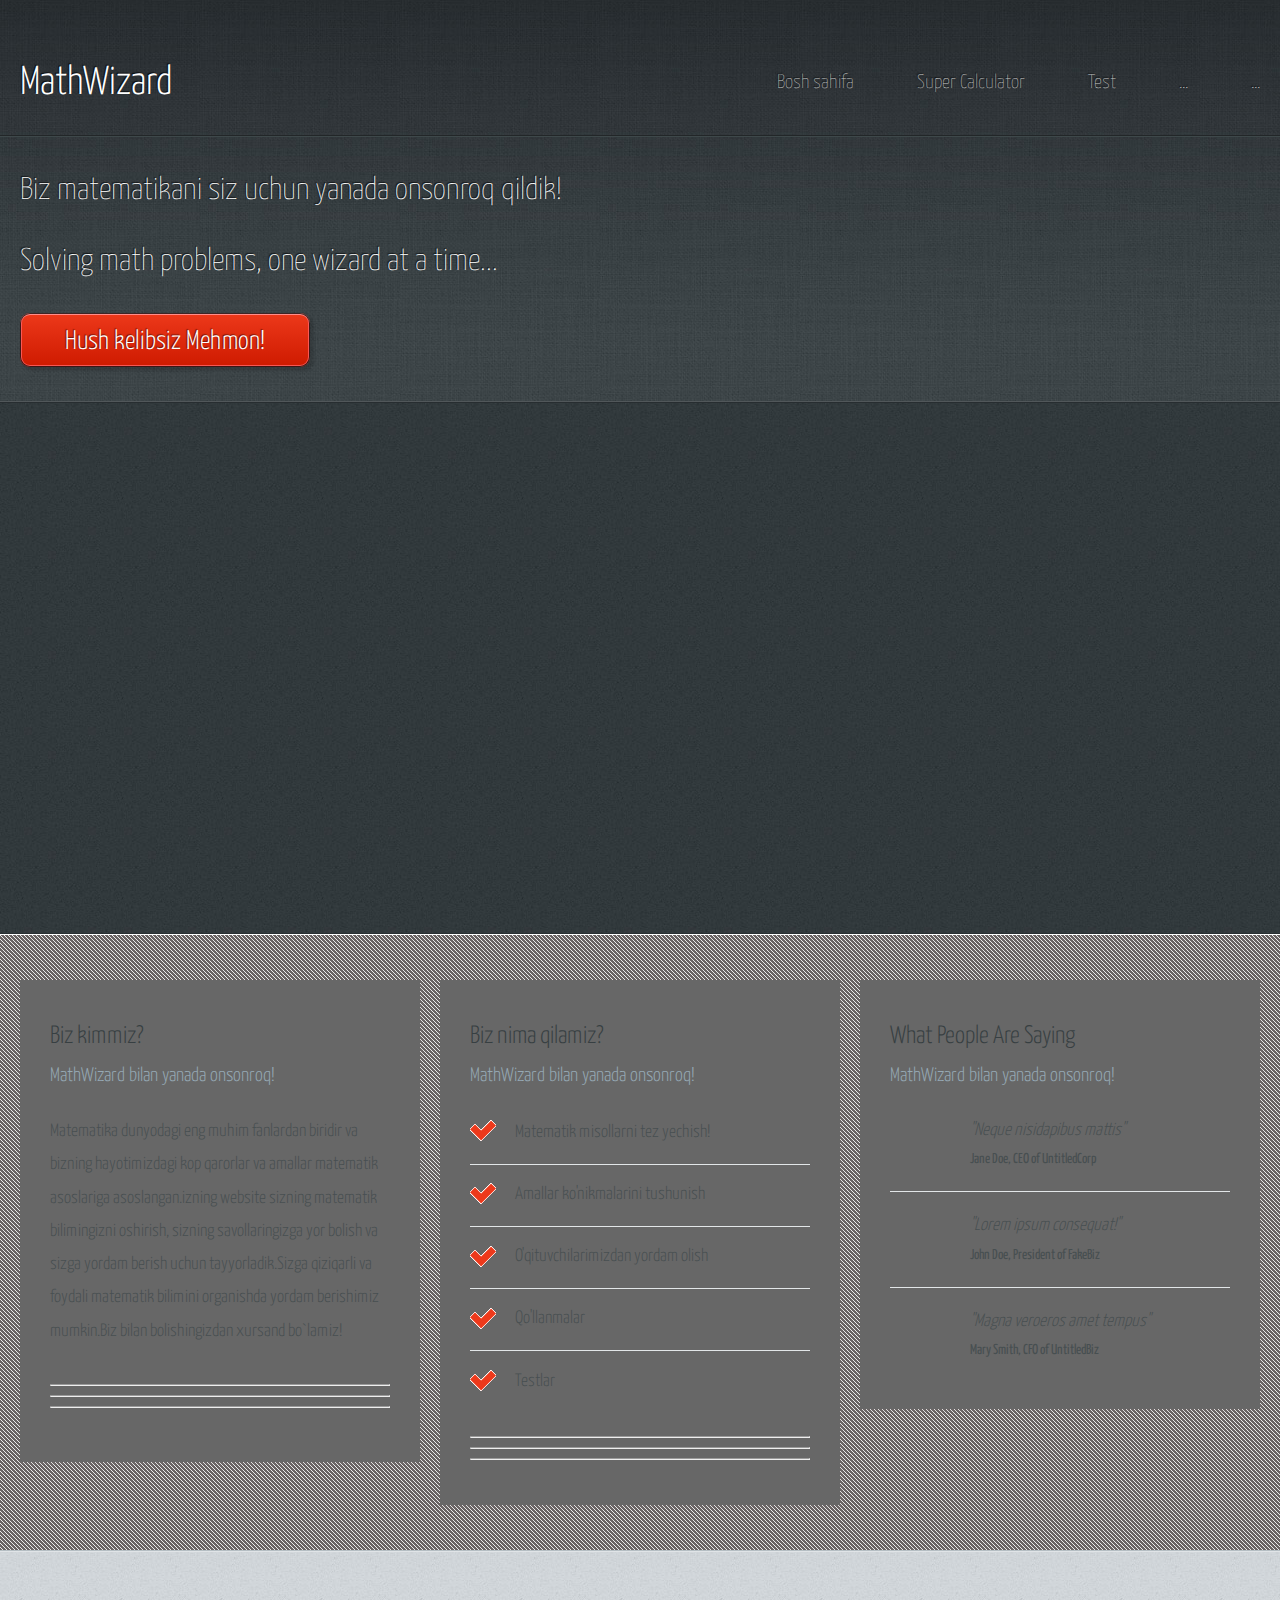
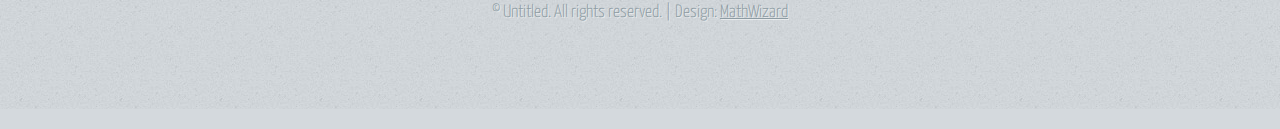
==== commit d946450e: "last" ====
--- a/index.html
+++ b/index.html
@@ -47,7 +47,7 @@
                             <p>Biz matematikani siz uchun yanada onsonroq qildik! </p>
                             <p>Solving math problems, one wizard at a time...</p>
 
-                            <a class="button-large">Hush kelibsiz!</a>
+                            <a class="button-large">Hush kelibsiz Mehmon!</a>
 
                         </div>
                         <div class="col-6 col-12-medium imp-medium">
--- a/assets/css/main.css
+++ b/assets/css/main.css
@@ -1464,13 +1464,13 @@
 /* Content */
 
 #content {
-    background: #00000000 url("images/bg04.png");
+    background: #5f5959eb url("images/bg04.png");
     border-top: solid 1px #fff;
     padding: 45px 0 45px 0;
 }
 
 #content section {
-    background: #ffffff;
+    background: #676767;
     padding: 40px 30px 45px 30px;
     box-shadow: 2px 2px 2px 1px rgba(128, 128, 128, 0.1);
     margin: 0 0 25px 0;
@@ -1478,7 +1478,7 @@
 }
 
 .content section {
-    width: 1160px;
+    width: 1120px;
 }
 
 #content h2 {
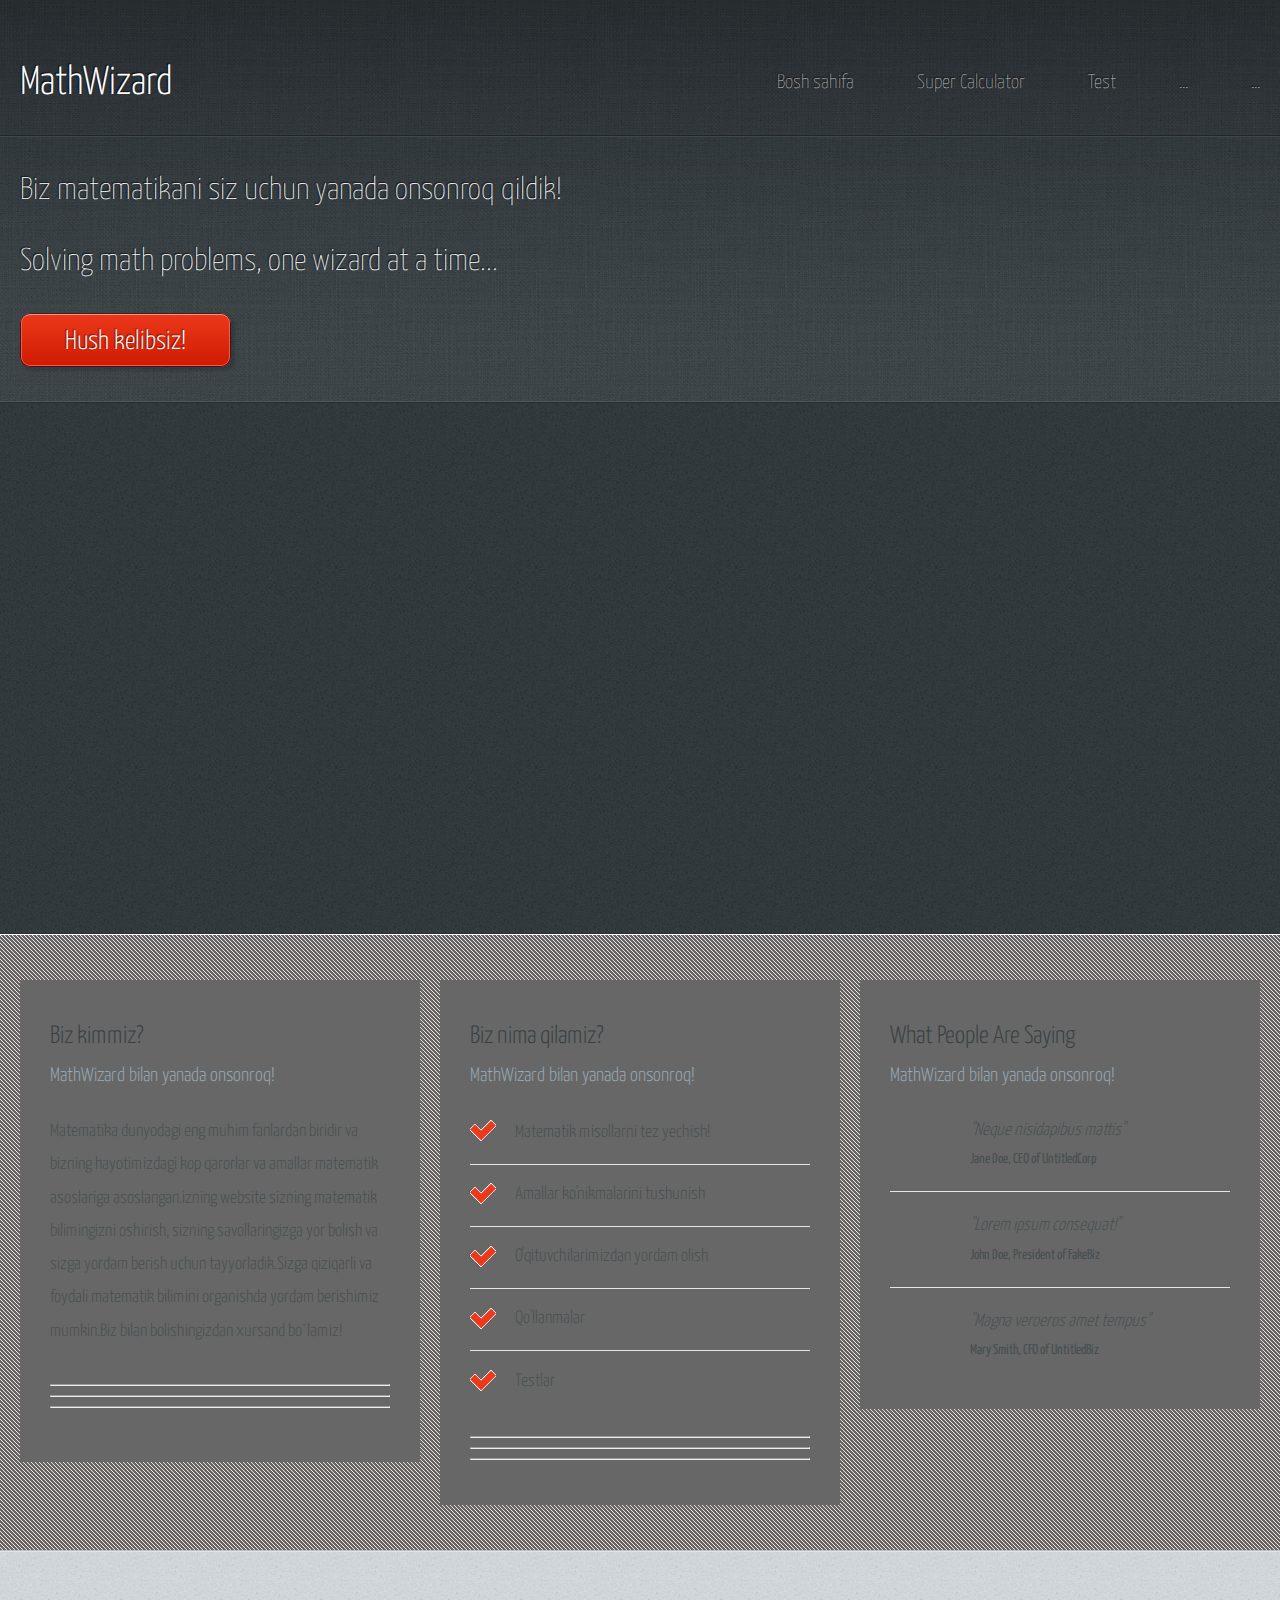
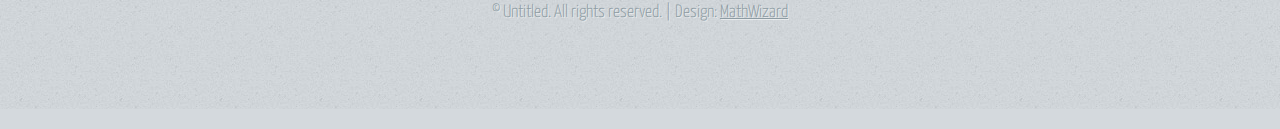
==== commit b28f5c19: "last" ====
--- a/index.html
+++ b/index.html
@@ -47,7 +47,7 @@
                             <p>Biz matematikani siz uchun yanada onsonroq qildik! </p>
                             <p>Solving math problems, one wizard at a time...</p>
 
-                            <a class="button-large">Hush kelibsiz Mehmon!</a>
+                            <a class="button-large">Hush kelibsiz!</a>
 
                         </div>
                         <div class="col-6 col-12-medium imp-medium">
